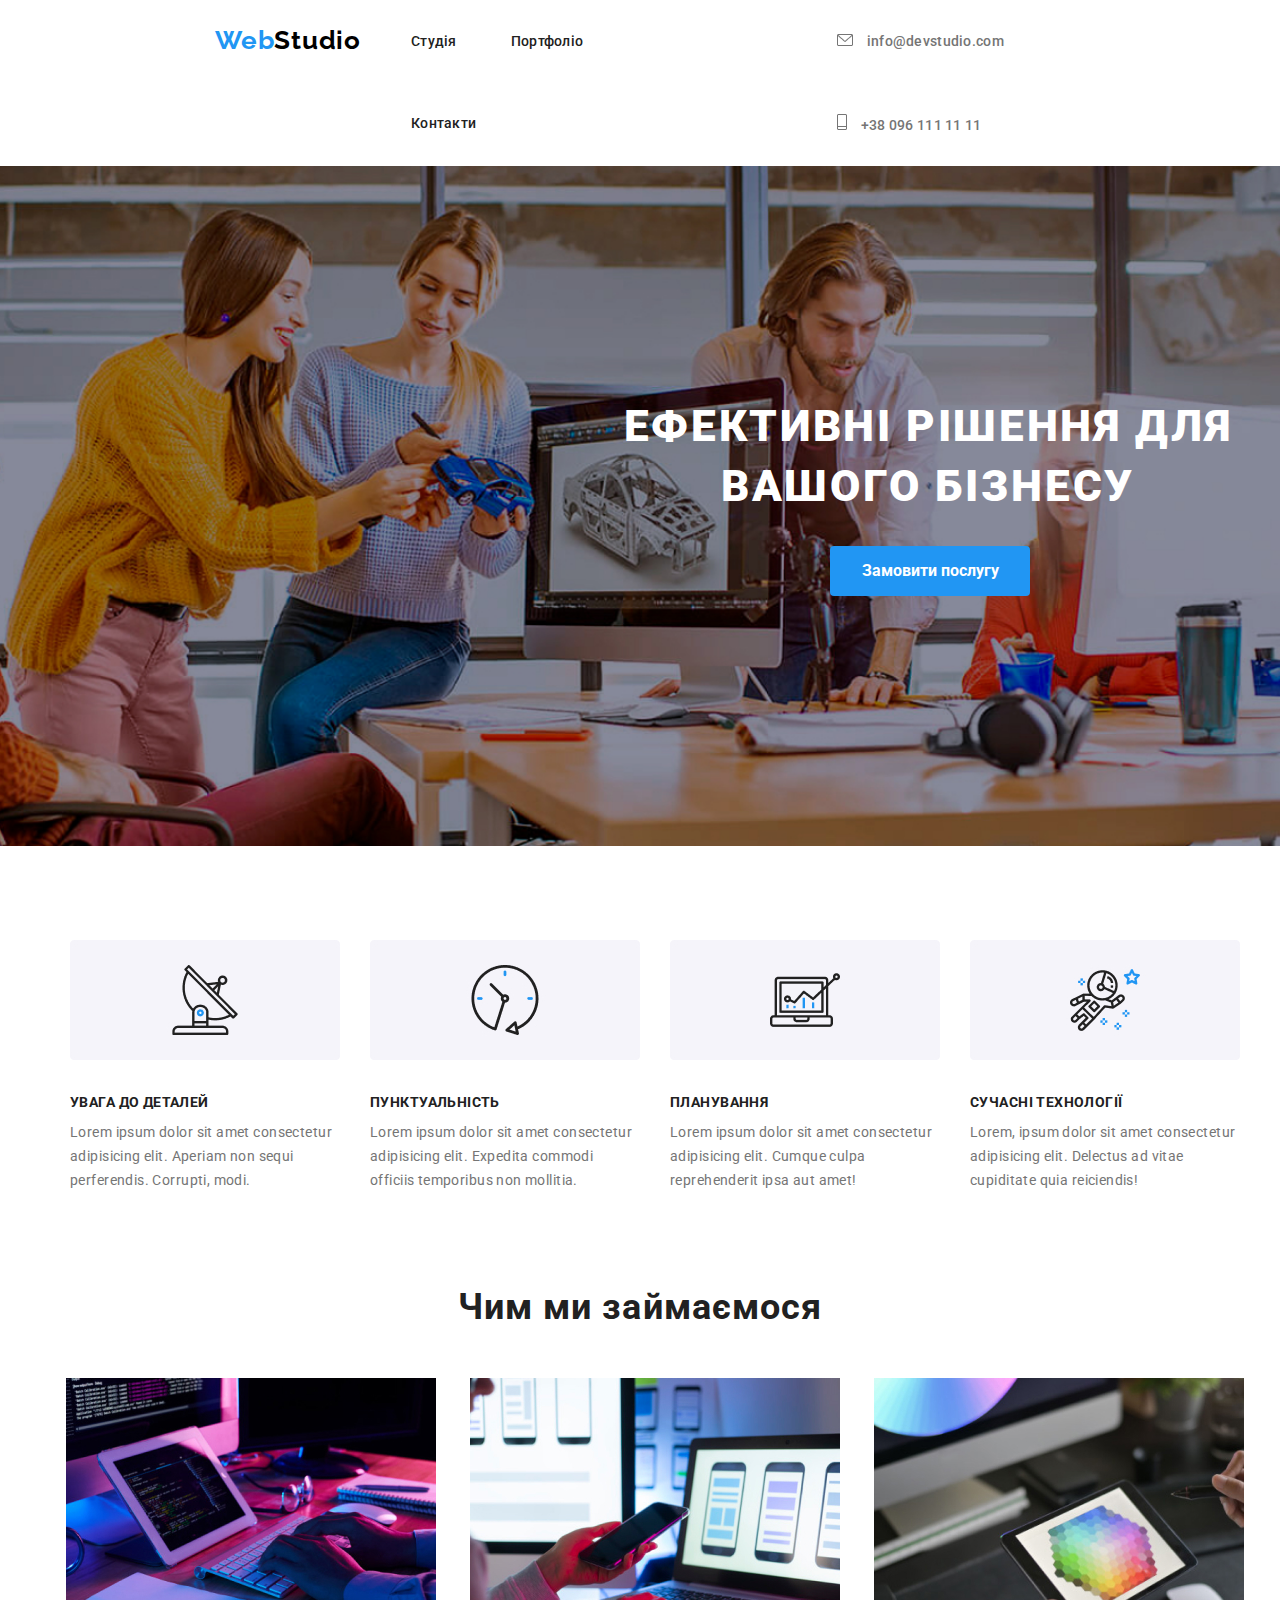
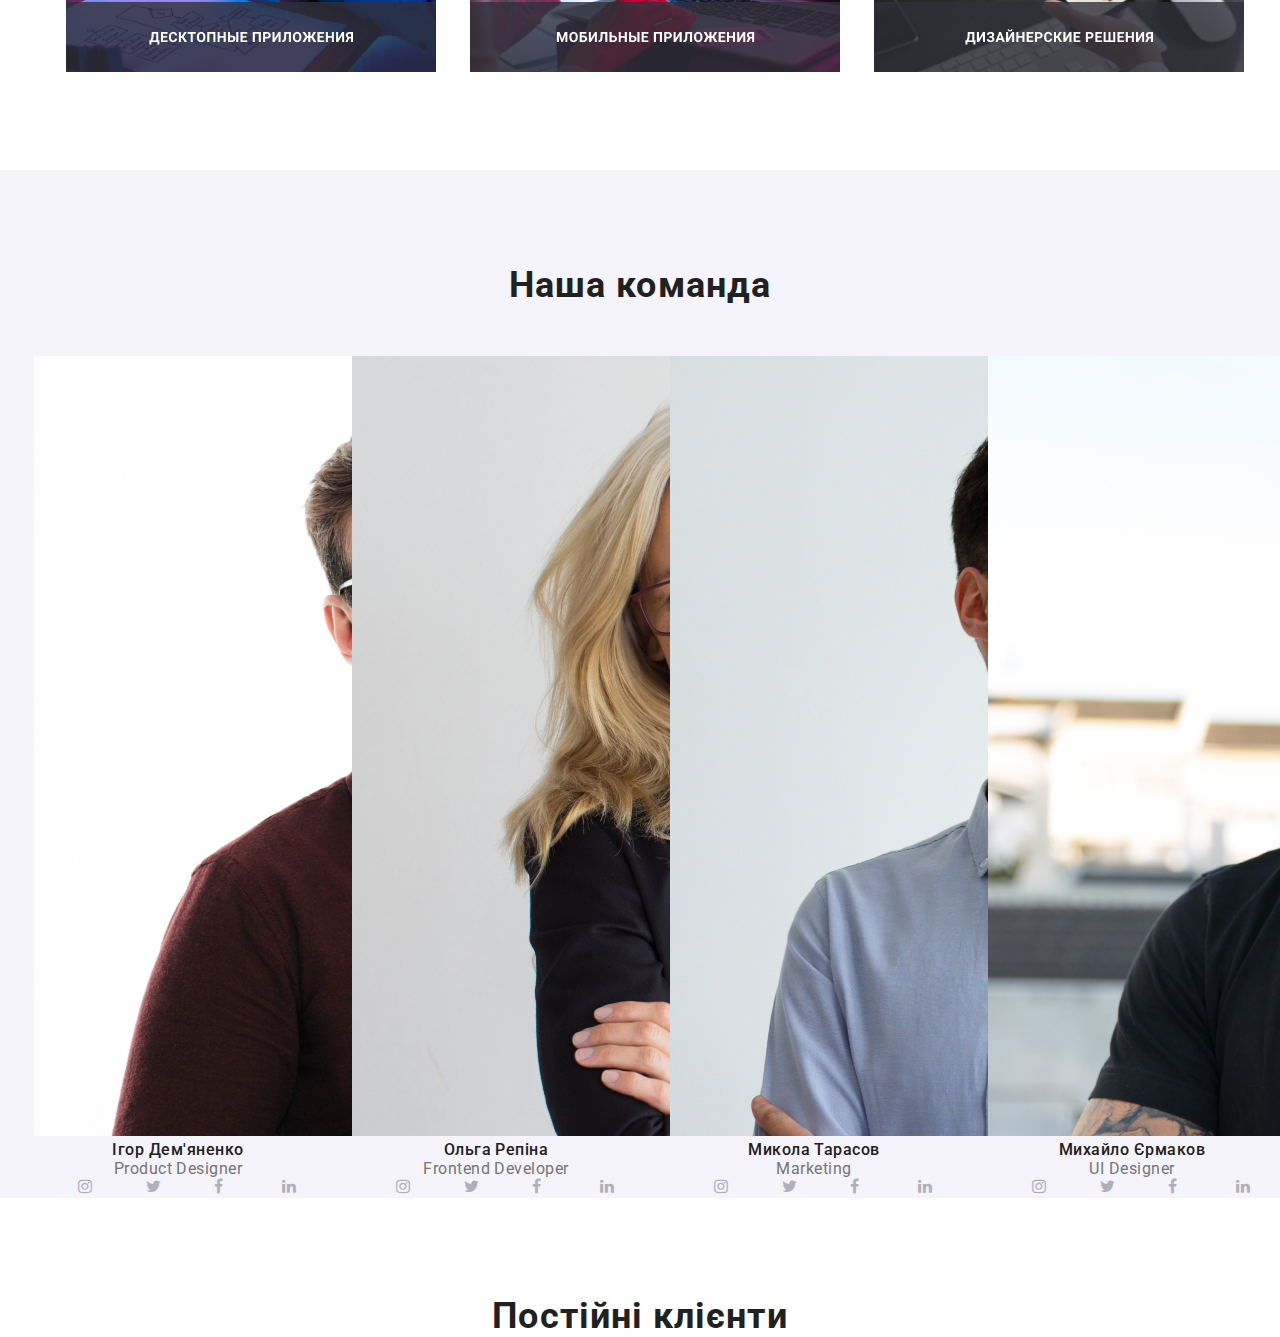
==== first-page.html @ 510f3e81 "Demo commit" ====
<!DOCTYPE html>
<html lang="en">
<head>
    <meta charset="UTF-8">
    <meta http-equiv="X-UA-Compatible" content="IE=edge">
    <meta name="viewport" content="width=device-width, initial-scale=1.0">
    <link rel="stylesheet" href="styles/first-page.css">
    <link rel='stylesheet' href='https://cdnjs.cloudflare.com/ajax/libs/font-awesome/4.7.0/css/font-awesome.min.css'> 
    <link
    href="https://cdn.jsdelivr.net/npm/bootstrap@5.0.2/dist/css/bootstrap.min.css"
    rel="stylesheet"
    integrity="sha384-EVSTQN3/azprG1Anm3QDgpJLIm9Nao0Yz1ztcQTwFspd3yD65VohhpuuCOmLASjC"
    crossorigin="anonymous"
   />
    <title>Document</title>
</head>
<body>
    <header class="fp-header">
        <div class="header-container">
            <a class="heading-text" href="#"><span class="heading-span">Web</span>Studio</a>

            <div class="nav-container">
                <nav>
                    <ul class="header-ul">
                    <li class="header-li"><a href="#">Студія</a></li>
                    <li class="header-li"><a href="#">Портфоліо</a></li>
                    <li class="header-li"><a href="#">Контакти</a></li>
                    </ul>
                </nav>
            </div>
    
            <address>
                <ul class="header-ul">
                    <li class="header-li-address">
                        <img clas="header-img" src="imgs/envelope.jpg" alt="img">
                        <a class="header-a" href="#">info@devstudio.com</a>
                    </li>
                    <li class="header-li-address">
                        <img class="header-img" src="imgs/Vector.jpg" alt="img">
                        <a class="header-a" href="#">+38 096 111 11 11</a>
                    </li>
                </ul>
            </address>
        </div>
    </header>   

    <main>
        
        <section class="first-main-section">
            <div class="first-main-box">
                <h1 class="first-main-section-header">Ефективні рішення для вашого бізнесу</h1>
                <button class="first-main-section-button" type="button"><p class="first-main-section-button-text">Замовити послугу</p></button>
            </div>
        </section>

        <section class="second-main-section">
            <ul class="second-main-ul">
                <div class="second-main-li-box">
                    <li class="second-main-li">
                        <img src="/imgs/gr-1.jpg" alt="#">
                        <h3 class="second-main-heading">УВАГА ДО ДЕТАЛЕЙ</h3>
                        <p class="second-main-text">Lorem ipsum dolor sit amet consectetur adipisicing elit. Aperiam non sequi perferendis. Corrupti, modi.</p>
                    </li>
                </div>
                <div class="second-main-li-box">
                    <li class="second-main-li">
                        <img src="/imgs/gr-2.jpg" alt="#">
                        <h3 class="second-main-heading">ПУНКТУАЛЬНІСТЬ</h3>
                        <p class="second-main-text">Lorem ipsum dolor sit amet consectetur adipisicing elit. Expedita commodi officiis temporibus non mollitia.</p>
                    </li>
                </div>
                <div class="second-main-li-box">
                    <li class="second-main-li">
                        <img src="/imgs/gr-3.jpg" alt="#">
                        <h3 class="second-main-heading">ПЛАНУВАННЯ</h3>
                        <p class="second-main-text">Lorem ipsum dolor sit amet consectetur adipisicing elit. Cumque culpa reprehenderit ipsa aut amet!</p></li>
                    </li>
                </div>
                <div class="second-main-li-box">
                   <li class="second-main-li">
                       <img src="/imgs/gr-4.jpg" alt="#">
                       <h3 class="second-main-heading">СУЧАСНІ ТЕХНОЛОГІЇ</h3>
                       <p class="second-main-text">Lorem, ipsum dolor sit amet consectetur adipisicing elit. Delectus ad vitae cupiditate quia reiciendis!</p></li>
                    </li>
                </div>
            </ul>
        </section>

        <section class="third-main-section">
            <h2 class="third-main-header">Чим ми займаємося</h2>
            
            <div class="third-main-box">
                <ul class="third-main-ul">
                    <li class="third-main-li"><img src="/imgs/box-1.jpg" alt="Computer"></li>
                    <li class="third-main-li"><img src="/imgs/box-2.jpg" alt="Phone"></li>
                    <li class="third-main-li"><img src="/imgs/box-3.jpg" alt="Tablet"></li>
                </ul>
            </div>
        </section>
        
        <section class="fourth-main-section">

            <h2 class="fourth-main-header">Наша команда</h2>
            
            <div class="card-box">
                <div class="card" style="width: 18rem;">
                    <img src="/imgs/img-1.jpg" class="card-img-top" alt="...">
                    <div class="card-body">
                      <h2 class="card-heading">Ігор Дем'яненко</h2>
                      <p class="card-text">Product Designer</p>
                      <i class='fa fa-instagram'></i>
                      <i class='fa fa-twitter'></i>
                      <i class='fa fa-facebook'></i>
                      <i class='fa fa-linkedin'></i>
                    </div>
                </div>
    
                <div class="card" style="width: 18rem;">
                    <img src="/imgs/img-2.jpg" class="card-img-top" alt="...">
                    <div class="card-body">
                      <h2 class="card-heading">Ольга Репіна</h2>
                      <p class="card-text">Frontend Developer</p>
                      <i class='fa fa-instagram'></i>
                      <i class='fa fa-twitter'></i>
                      <i class='fa fa-facebook'></i>
                      <i class='fa fa-linkedin'></i>
                    </div>
                </div>
    
                <div class="card" style="width: 18rem;">
                    <img src="/imgs/img-3.jpg" class="card-img-top" alt="...">
                    <div class="card-body">
                      <h2 class="card-heading">Микола Тарасов</h2>
                      <p class="card-text">Marketing</p>
                      <i class='fa fa-instagram'></i>
                      <i class='fa fa-twitter'></i>
                      <i class='fa fa-facebook'></i>
                      <i class='fa fa-linkedin'></i>
                    </div>
                </div>
    
                <div class="card" style="width: 18rem;">
                    <img src="/imgs/img-4.jpg" class="card-img-top" alt="...">
                    <div class="card-body">
                      <h2 class="card-heading">Михайло Єрмаков</h2>
                      <p class="card-text">UI Designer</p>
                      <div class="icon">
                        <i class='fa fa-instagram'></i>
                        <i class='fa fa-twitter'></i>
                        <i class='fa fa-facebook'></i>
                        <i class='fa fa-linkedin'></i>
                      </div>
                    </div>
                </div>
            </div>
        </section>
        
        <section class="fifth-main-section">
            <h2 class="fifth-main-header">Постійні клієнти</h2>











        </section>
    </main>

    <!-- <footer>
        <h2>WebStudio</h2>
        <address>
            <ul>
                <li><a href="#">м. Київ, пр-т Лесі Українки, 26</a></li>
                <li><a href="#">info@devstudio.com</a></li>
                <li><a href="#">+38 096 111 11 11</a></li>
            </ul>
        </address>
    </footer> -->









































    <script
    src="https://cdn.jsdelivr.net/npm/@popperjs/core@2.9.2/dist/umd/popper.min.js"
    integrity="sha384-IQsoLXl5PILFhosVNubq5LC7Qb9DXgDA9i+tQ8Zj3iwWAwPtgFTxbJ8NT4GN1R8p"
    crossorigin="anonymous"
  ></script>
  <script
    src="https://cdn.jsdelivr.net/npm/bootstrap@5.0.2/dist/js/bootstrap.min.js"
    integrity="sha384-cVKIPhGWiC2Al4u+LWgxfKTRIcfu0JTxR+EQDz/bgldoEyl4H0zUF0QKbrJ0EcQF"
    crossorigin="anonymous"
  ></script>
</body>
</html>
---- styles/first-page.css ----
@import url('https://fonts.googleapis.com/css2?family=Raleway:wght@700&display=swap');
@import url('https://fonts.googleapis.com/css2?family=Roboto:wght@500&display=swap');
@import url('https://fonts.googleapis.com/css2?family=Roboto:wght@900&display=swap');
@import url('https://fonts.googleapis.com/css2?family=Roboto:wght@700&display=swap');
@import url('https://fonts.googleapis.com/css2?family=Roboto:wght@400&&display=swap');

* {
    margin: 0;
    padding: 0;
}


.heading-span {
 color: #2196F3;
 font-family: 'Raleway';
 font-style: normal;
 font-weight: 700;
 font-size: 26px;
 line-height: 31px;
 letter-spacing: 0.03em;
}

.heading-text {
    text-decoration: none;
    color: #000000;
    font-family: 'Raleway';
    font-style: normal;
    font-weight: 700;
    font-size: 26px;
    line-height: 31px;
    letter-spacing: 0.03em;
    padding-top: 25px;
    padding-bottom: 25px;
    margin-left: 215px;
}

.header-li {
 list-style-type: none;
 padding-top: 32px;
 padding-bottom: 32px;
 margin-left: 50px;
}

.header-li a {
    font-family: 'Roboto';
    font-style: normal;
    font-weight: 500;
    font-size: 14px;
    line-height: 16px;
    letter-spacing: 0.02em;
    text-decoration: none;
    color: #212121;
}

.header-a {
    font-family: 'Roboto';
    font-style: normal;
    font-weight: 500;
    font-size: 14px;
    line-height: 16px;
    letter-spacing: 0.02em;
    color: #757575;
    text-decoration: none;
    margin-left: 10px;
}

.header-li a:hover {
    color: #2196F3;
    border-bottom: #2196F3 2px solid;
}

.header-li-address {
    list-style-type: none;
}

.header-li-address :hover {
    color: #2196F3;
}

.first-main-section {
    background-image: url('/imgs/main.jpg');
    background-repeat: no-repeat;
    background-size: cover;
    background-position: center;
    height: 600px;
    padding-top: 80px;
}

.first-main-section-header {
 position: relative;
 font-family: 'Roboto';
 font-style: normal;
 font-weight: 900;
 font-size: 44px;
 line-height: 60px;
 letter-spacing: 0.06em;
 text-transform: uppercase;
 color: #FFFFFF;
 margin-top: 150px;
 text-align: center;
 left: 580px;
}

.first-main-section-button {
    margin-top: 30px;
    position: relative;
    width: 200px;
    height: 50px;
    background: #2196F3;
    border: none;
    border-radius: 4px;
    left: 830px;
}

.first-main-section-button-text {
    font-family: 'Roboto';
    font-style: normal;
    font-weight: 700;
    font-size: 16px;
    line-height: 30px;
    color: #FFFFFF;
}

.first-main-box {
   width: 696px;
   height: 120px;
}

.header-li {
    display: inline-block;
}

.header-li-address {
    display: inline-block;
}

.header-container {
    display: flex;
    justify-content: space-between
}

.header-li-address {
    margin-left: 30px;
    padding-top: 32px;
    padding-bottom: 32px;
}

.header-ul {
 margin-right: 215px;
}

.second-main-heading {
 font-family: 'Roboto';
 font-style: normal;
 font-weight: 700;
 font-size: 14px;
 line-height: 16px;
 letter-spacing: 0.03em;
 text-transform: uppercase;
 color: #212121;
 margin-top: 30px;
}

.second-main-text {
    font-family: 'Roboto';
    font-style: normal;
    font-weight: 400;
    font-size: 14px;
    line-height: 24px;
    letter-spacing: 0.03em;
    color: #757575;
    margin-top: 10px;
}

.second-main-ul {
    margin-top: 94px;
    list-style-type: none;
    display: flex;
    justify-content: center;
}

.third-main-header {
    margin-top: 94px;
    font-family: 'Roboto';
    font-style: normal;
    font-weight: 700;
    font-size: 36px;
    line-height: 42px;
    text-align: center;
    letter-spacing: 0.03em;
    color: #212121;
}

.second-main-li-box {
    max-width: 270px;
    margin-left: 30px;
}

.third-main-box {
    margin-top: 50px;
    display: flex;
    justify-content: center;
}

.third-main-ul {
  list-style-type: none;
}

.third-main-li {
    display: inline-block;
    margin-left: 30px;
}

.fourth-main-header {
    font-family: 'Roboto';
    font-style: normal;
    font-weight: 700;
    font-size: 36px;
    line-height: 42px;
    text-align: center;
    letter-spacing: 0.03em;
    color: #212121;
    padding-top: 94px;
}

.fourth-main-section {
    background-color: #F5F4FA;
    min-height: 708px;
    margin-top: 94px;
}

.card {
    margin-top: 50px;
    min-width: 270px;
    min-height: 428px;
    margin-left: 30px;
}

.card-heading {
    font-family: 'Roboto';
    font-style: normal;
    font-weight: 500;
    font-size: 16px;
    line-height: 19px;
    text-align: center;
    letter-spacing: 0.03em;
    color: #212121;
}

.card-text {
    font-family: 'Roboto';
    font-style: normal;
    font-weight: 400;
    font-size: 16px;
    line-height: 19px;
    text-align: center;
    letter-spacing: 0.03em;
    color: #757575;
}

.card-box {
    display: flex;
    justify-content: center;
}

.fifth-main-header {
    margin-top: 97px;
    font-family: 'Roboto';
    font-style: normal;
    font-weight: 700;
    font-size: 36px;
    line-height: 42px;
    text-align: center;
    letter-spacing: 0.03em;
    color: #212121;
}

.card-body i {
    display: inline-block;
    padding-left: 44px;
    color: #AFB1B8;
    width: 20px;
    height: 20px;
}

i:hover {
 color: #FFFFFF;
 background-color: #2196F3;
}
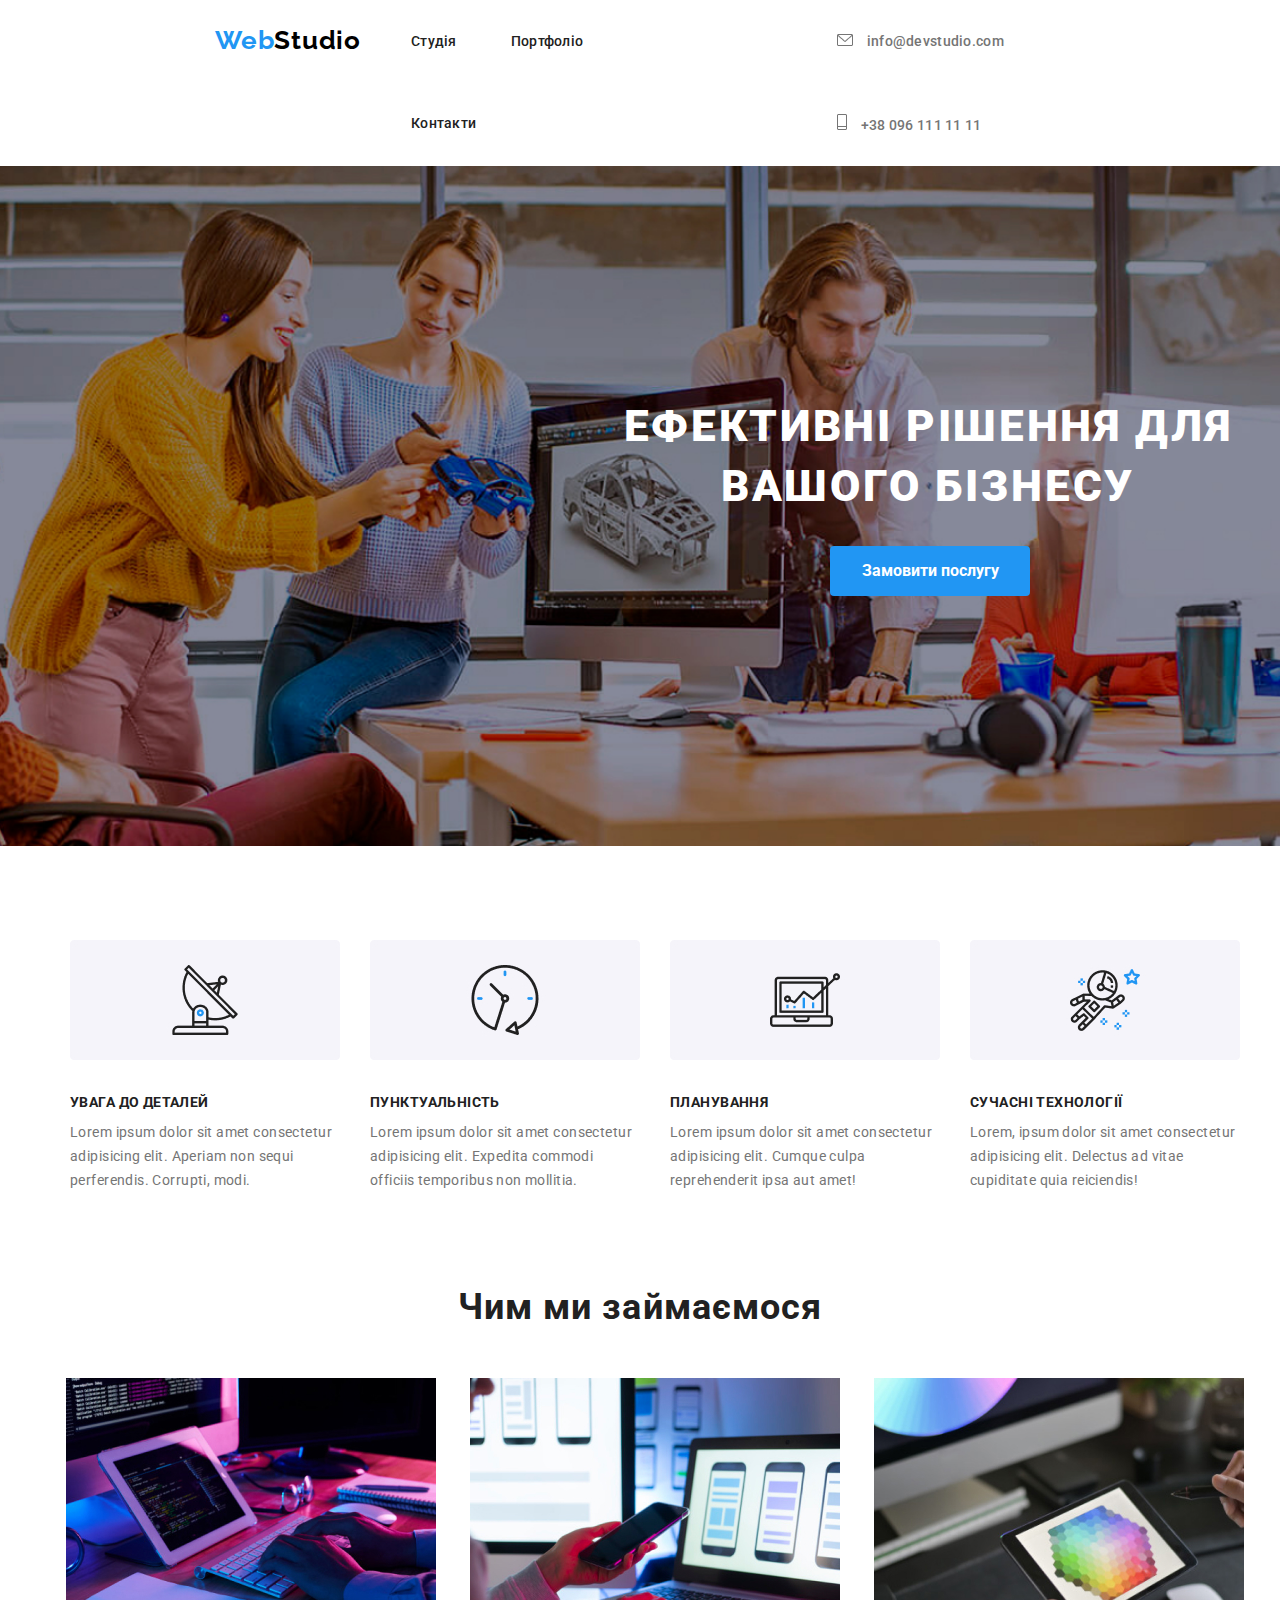
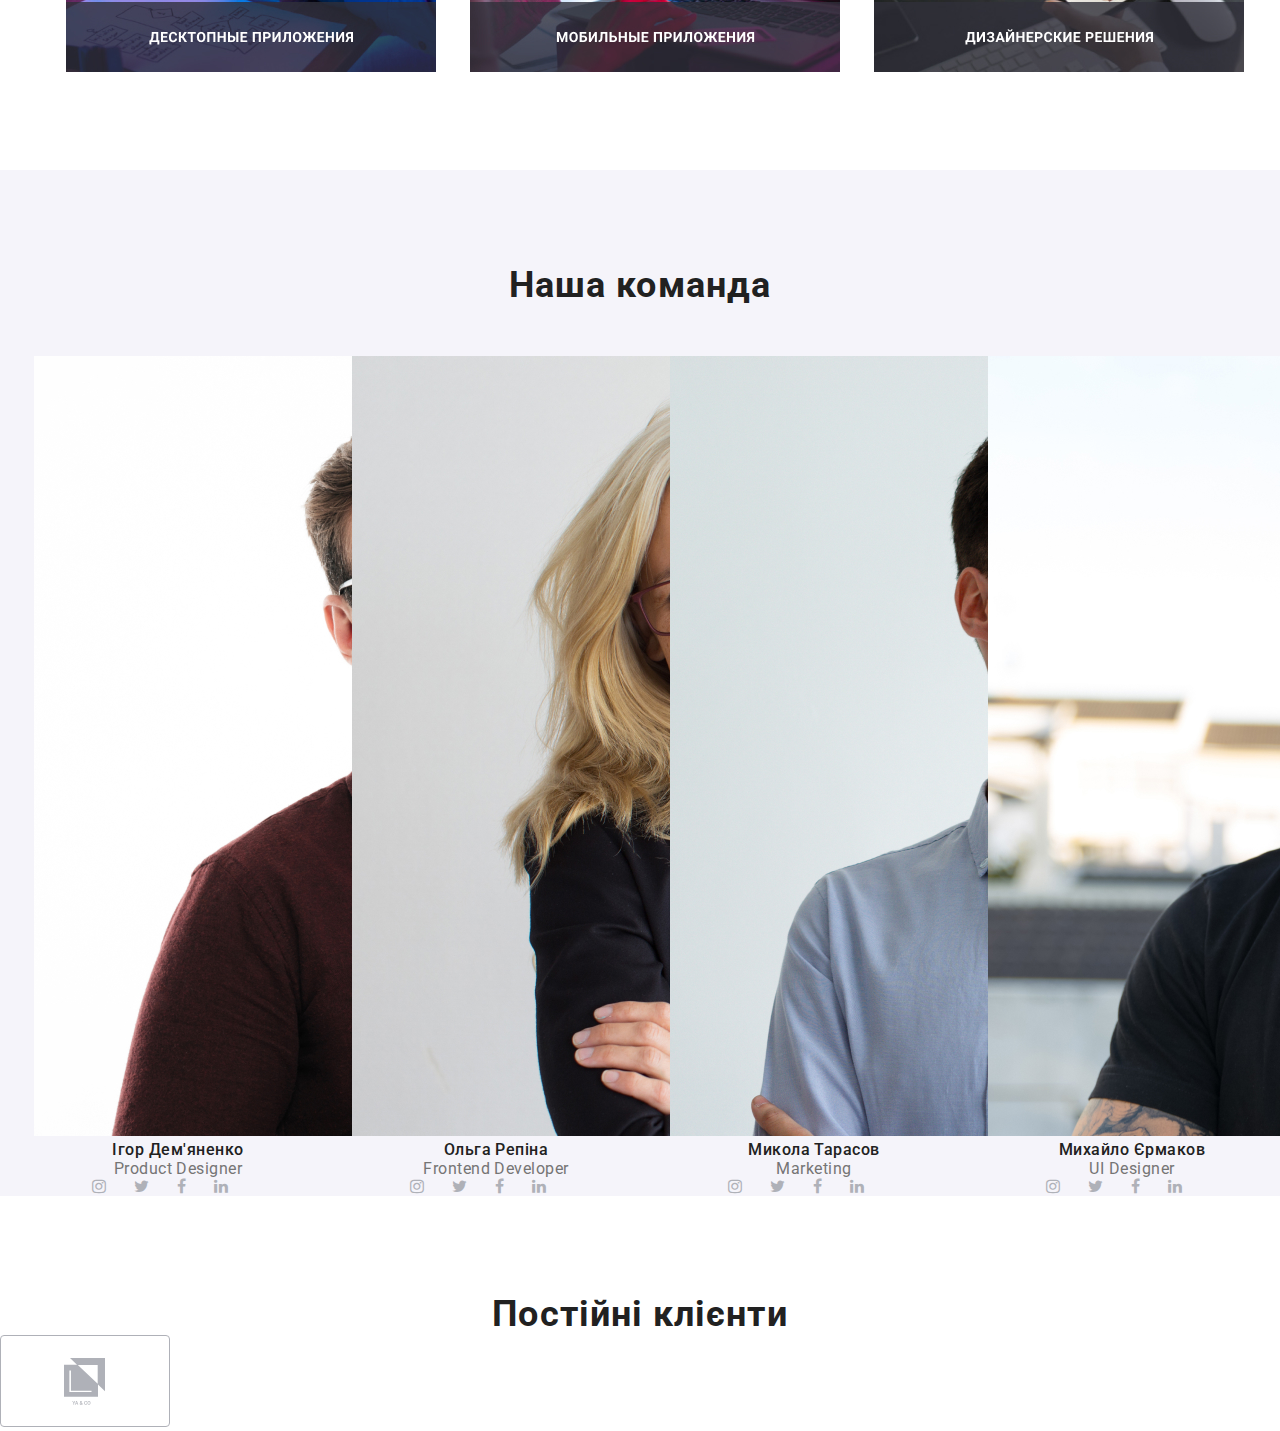
==== commit b53bbe8e: "demo commit" ====
--- a/first-page.html
+++ b/first-page.html
@@ -157,17 +157,19 @@
         
         <section class="fifth-main-section">
             <h2 class="fifth-main-header">Постійні клієнти</h2>
-
-
-
-
-
-
-
-
-
-
-
+            
+            <ul class="fifth-main-ul">
+              <li class="fifth-main-li"><img class="fifth-main-img" src="/imgs/client-1.svg" alt="#"></li>
+                
+
+
+
+
+
+
+
+
+            </ul>
         </section>
     </main>
 
--- a/styles/first-page.css
+++ b/styles/first-page.css
@@ -18,11 +18,12 @@
  font-size: 26px;
  line-height: 31px;
  letter-spacing: 0.03em;
+ text-decoration: none;
 }
 
 .heading-text {
+    color: #000;
     text-decoration: none;
-    color: #000000;
     font-family: 'Raleway';
     font-style: normal;
     font-weight: 700;
@@ -276,14 +277,25 @@
 }
 
 .card-body i {
+    position: relative;
+    left: 34px;
     display: inline-block;
-    padding-left: 44px;
-    color: #AFB1B8;
-    width: 20px;
-    height: 20px;
+    color: #AFB1B8; 
+    margin-left: 24px;
 }
 
 i:hover {
+ transition: 50ms;
  color: #FFFFFF;
- background-color: #2196F3;
+ border: #2196F3 6px solid;
+ border-radius: 200px 200px;
+ background: #2196f3;
+}
+
+.fifth-main-ul {
+    list-style-type: none;
+}
+
+.fifth-main-img {
+ fill: #2196F3;
 }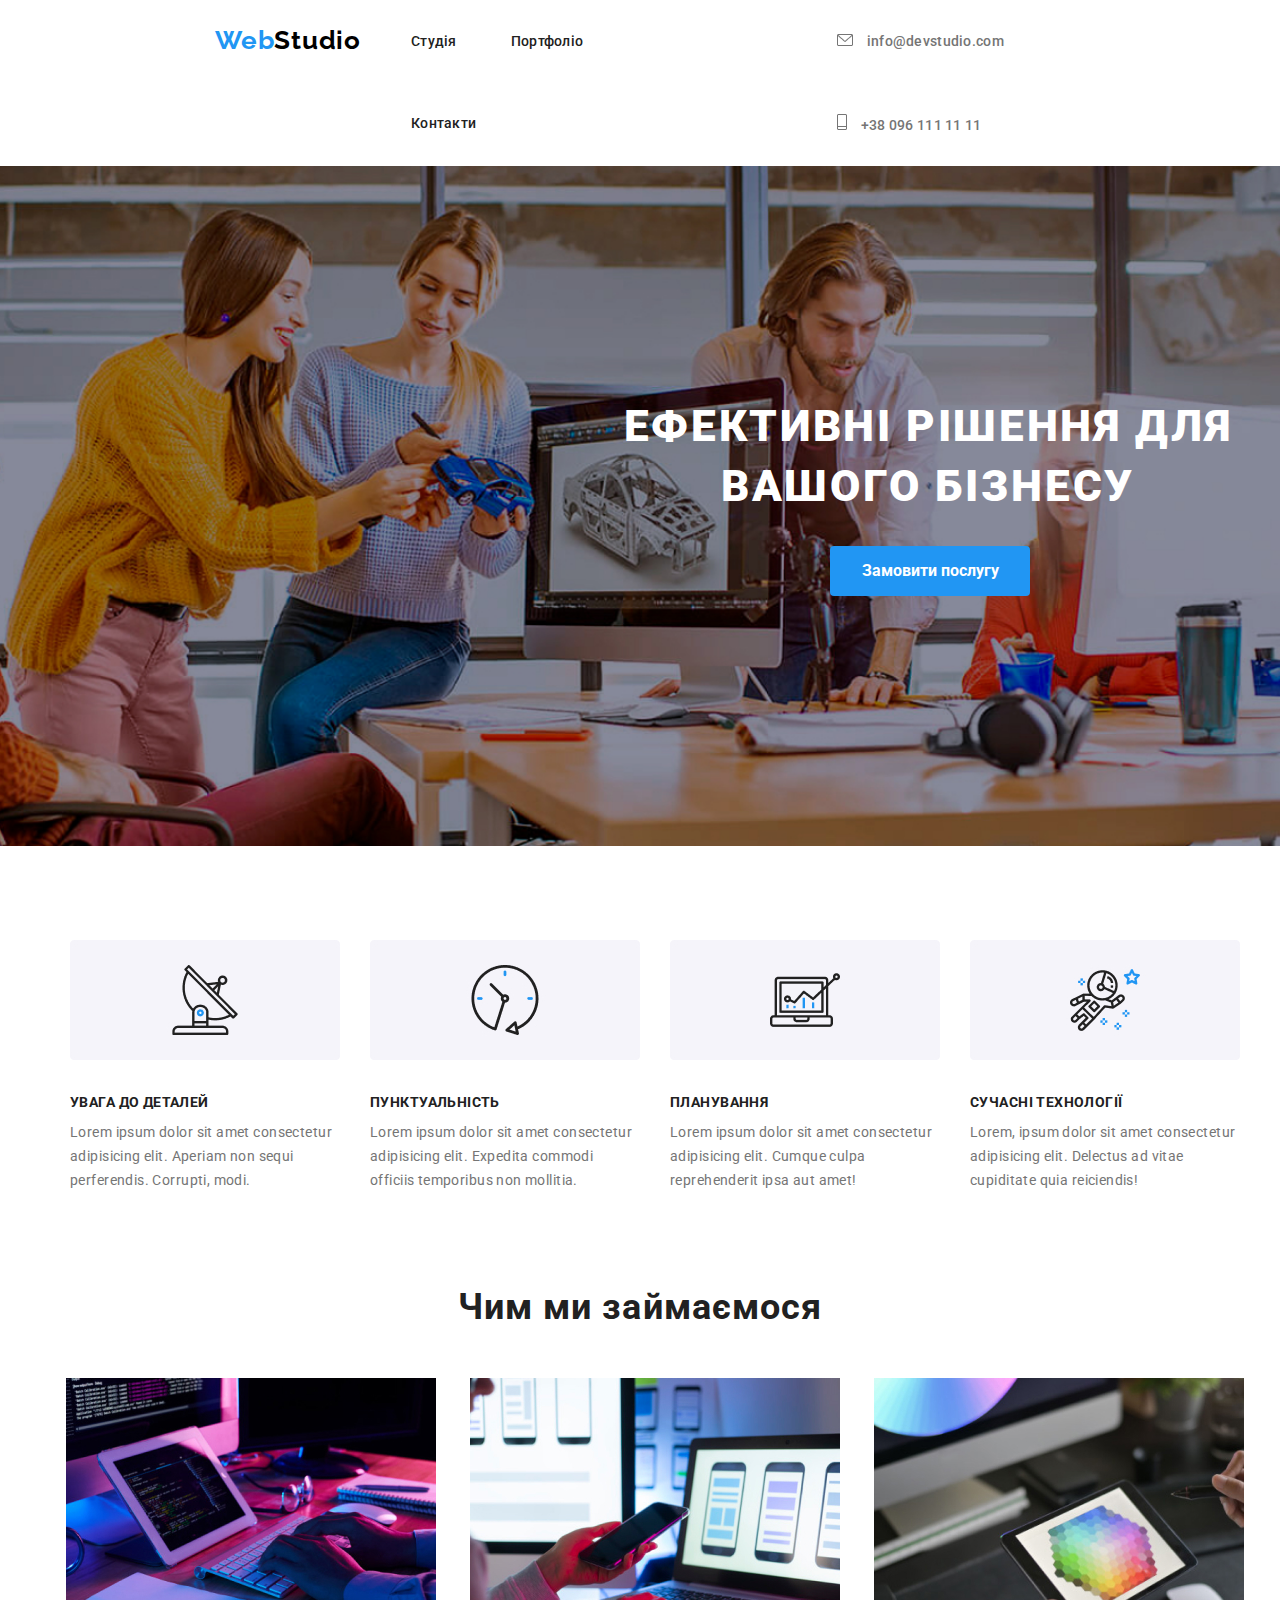
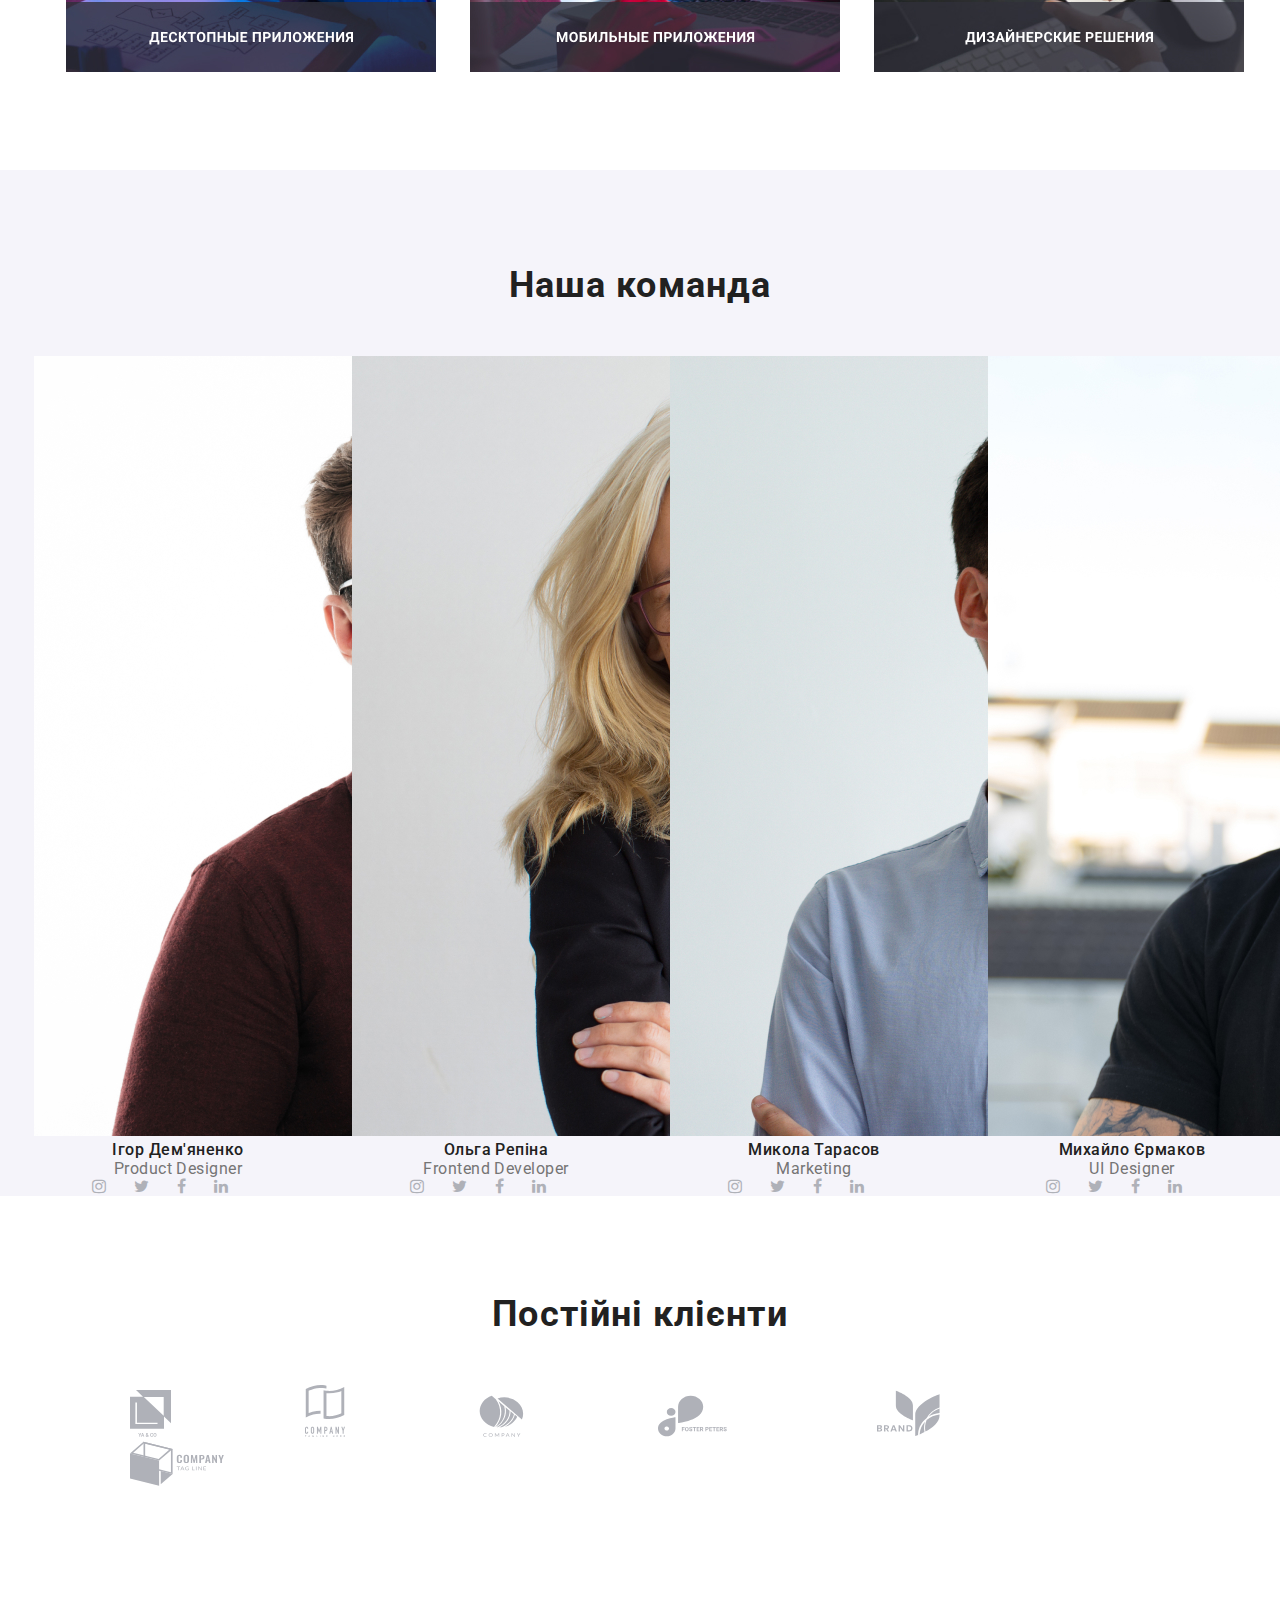
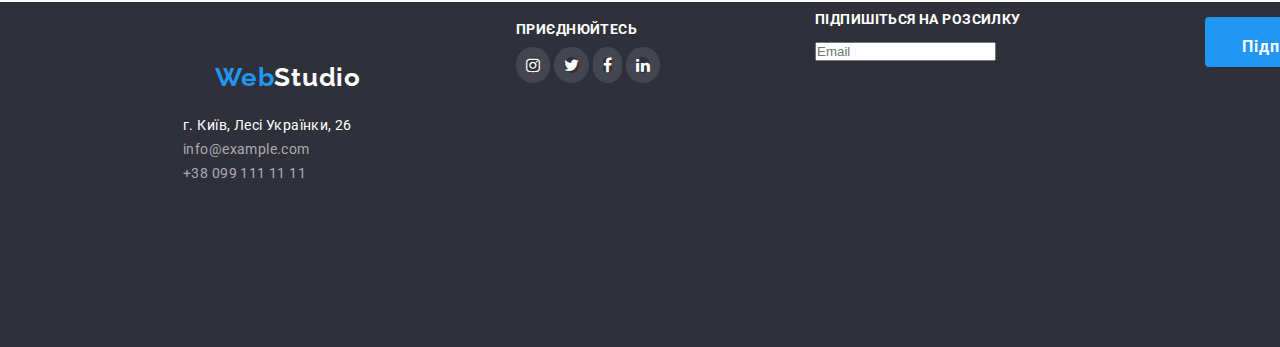
==== commit d2512128: "Proekt" ====
--- a/first-page.html
+++ b/first-page.html
@@ -157,36 +157,170 @@
         
         <section class="fifth-main-section">
             <h2 class="fifth-main-header">Постійні клієнти</h2>
+            <div class="fifth-main-container">
+                <ul class="fifth-main-ul">
+                   <li class="fifth-main-li">
+                    <svg class="fifth-main-img" width="41" height="47" viewBox="0 0 41 47" fill="none" xmlns="http://www.w3.org/2000/svg">
+                        <path fill-rule="evenodd" clip-rule="evenodd" d="M6 0L13.0078 6.63413L0 6.62646V38.8137H34V26.507L41 33.1338V0H6ZM33.6924 25.7283L13.8226 6.91796H33.6924V25.7283ZM27.5231 34.1055H5.38008V12.4579H6.9453V32.6397H27.5231V34.1055ZM10.6089 43.0991L9.79102 44.7837L8.97314 43.0991H8.28711L9.48096 45.3452V46.6538H10.1011V45.3452L11.2925 43.0991H10.6089ZM11.6367 46.6538L11.9248 45.8262H13.3018L13.5923 46.6538H14.2368L12.8916 43.0991H12.3374L10.9946 46.6538H11.6367ZM12.6133 43.8535L13.1284 45.3281H12.0981L12.6133 43.8535ZM15.8701 45.2427C15.7806 45.3794 15.7358 45.5299 15.7358 45.6943C15.7358 45.9938 15.8408 46.2371 16.0508 46.4243C16.2624 46.6099 16.5439 46.7026 16.8955 46.7026C17.2471 46.7026 17.5498 46.6074 17.8037 46.417L18.0039 46.6538H18.6924L18.1699 46.0361C18.375 45.7562 18.4775 45.3973 18.4775 44.9595H17.9624C17.9624 45.1987 17.9128 45.416 17.8135 45.6113L17.1274 44.8008L17.3691 44.625C17.54 44.5013 17.6629 44.3776 17.7378 44.2539C17.8127 44.1286 17.8501 43.9919 17.8501 43.8438C17.8501 43.6191 17.7671 43.4312 17.6011 43.2798C17.4367 43.1268 17.2251 43.0503 16.9663 43.0503C16.6798 43.0503 16.452 43.1317 16.2827 43.2944C16.1134 43.4556 16.0288 43.6753 16.0288 43.9536C16.0288 44.0675 16.0557 44.1855 16.1094 44.3076C16.1647 44.4297 16.2616 44.5778 16.3999 44.752C16.1362 44.9408 15.9596 45.1043 15.8701 45.2427ZM17.4741 46.0288C17.3 46.1623 17.1128 46.229 16.9126 46.229C16.7352 46.229 16.5936 46.1777 16.4878 46.0752C16.382 45.9727 16.3291 45.8392 16.3291 45.6748C16.3291 45.4844 16.4268 45.3151 16.6221 45.167L16.6978 45.1133L17.4741 46.0288ZM16.8369 44.4541C16.6693 44.2474 16.5854 44.0757 16.5854 43.939C16.5854 43.8201 16.6196 43.7217 16.688 43.6436C16.7563 43.5654 16.8483 43.5264 16.9639 43.5264C17.0713 43.5264 17.16 43.5597 17.23 43.6265C17.3 43.6916 17.335 43.7705 17.335 43.8633C17.335 44.0033 17.2845 44.118 17.1836 44.2075L17.1079 44.2686L16.8369 44.4541ZM22.623 46.3853C22.8672 46.172 23.0072 45.8758 23.043 45.4966H22.4277C22.3952 45.7505 22.3179 45.932 22.1958 46.041C22.0737 46.1501 21.8914 46.2046 21.6489 46.2046C21.3836 46.2046 21.1818 46.1037 21.0435 45.9019C20.9067 45.7 20.8384 45.4071 20.8384 45.0229V44.708C20.8416 44.3288 20.9149 44.0415 21.0581 43.8462C21.203 43.6493 21.4097 43.5508 21.6782 43.5508C21.9093 43.5508 22.0843 43.6077 22.2031 43.7217C22.3236 43.834 22.3984 44.0179 22.4277 44.2734H23.043C23.0039 43.8844 22.8647 43.5833 22.6255 43.3701C22.3862 43.1569 22.0705 43.0503 21.6782 43.0503C21.3869 43.0503 21.1297 43.1195 20.9067 43.2578C20.6854 43.3962 20.5153 43.5931 20.3965 43.8486C20.2777 44.1042 20.2183 44.3996 20.2183 44.7349V45.0669C20.2231 45.394 20.2842 45.6813 20.4014 45.9287C20.5186 46.1761 20.6846 46.3674 20.8994 46.5024C21.1159 46.6359 21.3657 46.7026 21.6489 46.7026C22.0542 46.7026 22.3789 46.5968 22.623 46.3853ZM26.2534 45.8872C26.3739 45.6235 26.4341 45.3175 26.4341 44.9692V44.7715C26.4325 44.4248 26.3706 44.1213 26.2485 43.8608C26.1265 43.5988 25.9531 43.3986 25.7285 43.2603C25.5055 43.1203 25.2492 43.0503 24.9595 43.0503C24.6698 43.0503 24.4126 43.1211 24.188 43.2627C23.965 43.4027 23.7917 43.6053 23.668 43.8706C23.5459 44.1359 23.4849 44.4419 23.4849 44.7886V44.9888C23.4865 45.3289 23.5483 45.6292 23.6704 45.8896C23.7941 46.1501 23.9683 46.3511 24.1929 46.4927C24.4191 46.6326 24.6763 46.7026 24.9644 46.7026C25.2557 46.7026 25.5129 46.6326 25.7358 46.4927C25.9604 46.3511 26.133 46.1493 26.2534 45.8872ZM25.5918 43.8779C25.7415 44.0879 25.8164 44.3898 25.8164 44.7837V44.9692C25.8164 45.3696 25.7423 45.674 25.5942 45.8823C25.4478 46.0907 25.2378 46.1948 24.9644 46.1948C24.6942 46.1948 24.4826 46.0882 24.3296 45.875C24.1782 45.6618 24.1025 45.3599 24.1025 44.9692V44.7642C24.1058 44.3817 24.1823 44.0863 24.332 43.8779C24.4834 43.668 24.6925 43.563 24.9595 43.563C25.2329 43.563 25.4437 43.668 25.5918 43.8779Z" fill="#AFB1B8"/>
+                    </svg>  
+                   </li>
+    
+
+                    <li class="fifth-main-li">
+                        <svg class="fifth-main-img" width="40" height="52" viewBox="0 0 40 52" fill="none" xmlns="http://www.w3.org/2000/svg">
+                            <path fill-rule="evenodd" clip-rule="evenodd" d="M17.1135 2.93452H16.9769C16.7669 2.92181 16.557 2.91672 16.347 2.91163H16.347H16.3268H15.8917C15.4945 2.91163 15.0897 2.92181 14.6875 2.94215C14.6572 2.93994 14.6267 2.93994 14.5964 2.94215C10.9521 3.14863 7.38159 4.05951 4.08036 5.62492L3.64778 5.83344V27.9746L4.65967 27.6313C5.54761 27.3261 6.49372 27.0515 7.47273 26.7972C10.1192 26.1178 12.8366 25.7567 15.5678 25.7216V28.6306C15.2061 28.6332 14.8545 28.6434 14.5028 28.6612H14.4193C12.3174 28.7765 10.2315 29.0967 8.19117 29.6173C5.60704 30.2643 3.11421 31.2357 0.771484 32.5086V4.11189C3.20457 2.69275 5.82521 1.62687 8.55545 0.945963C10.9526 0.327052 13.4168 0.00930695 15.8917 0H16.3192C16.8302 0.0127146 17.3285 0.0356008 17.7965 0.0712015C19.0296 0.157776 20.2527 0.352628 21.452 0.653528V3.51685C20.2873 3.24551 19.103 3.06695 17.9104 2.98284C17.8862 2.98079 17.862 2.97872 17.8377 2.97666C17.591 2.95561 17.3439 2.93452 17.1135 2.93452ZM22.1527 5.86138C22.7876 5.9097 23.4453 5.93259 24.1107 5.93259C26.7124 5.92307 29.303 5.59083 31.8238 4.94339C34.4067 4.29396 36.8985 3.32178 39.2409 2.04956V29.9402C36.8065 31.3585 34.1852 32.4243 31.4545 33.1061C29.057 33.7227 26.5929 34.0395 24.1182 34.0496C22.2432 34.0647 20.3736 33.8443 18.5529 33.3935V5.32229C18.9829 5.42146 19.4256 5.51301 19.8759 5.58929C20.6146 5.7139 21.3937 5.80544 22.1527 5.86138ZM36.3469 6.07753L35.335 6.41828C34.4041 6.73106 33.4656 7.01078 32.522 7.25998C29.7748 7.96596 26.9513 8.3281 24.1157 8.33818C23.4555 8.33818 22.8483 8.32038 22.2614 8.28224L21.4545 8.22883V28.3178V31.0057L22.1476 31.0667C22.7901 31.1227 23.4529 31.1506 24.1208 31.1506C26.3543 31.1412 28.578 30.8533 30.7411 30.2937C32.5222 29.8469 34.2551 29.2243 35.9144 28.4348L36.3469 28.2263V6.07753Z" fill="#AFB1B8"/>
+                            <path d="M2.73726 42.2124C2.59178 42.0615 2.41641 41.943 2.22248 41.8646C2.02856 41.7862 1.82042 41.7496 1.61153 41.7572C1.38892 41.7542 1.16793 41.7957 0.961389 41.8793C0.772023 41.9547 0.599889 42.068 0.455444 42.2124C0.312573 42.3572 0.201414 42.5304 0.12911 42.721C0.0498013 42.9207 0.0102645 43.1341 0.0127426 43.3491V47.1431C0.0036949 47.4104 0.0547102 47.6764 0.161996 47.9212C0.251555 48.1156 0.380847 48.2889 0.541455 48.4298C0.693075 48.5575 0.8711 48.6495 1.06258 48.6994C1.24706 48.7512 1.43768 48.7777 1.62924 48.7782C1.84053 48.7803 2.04965 48.7351 2.24143 48.646C2.43107 48.563 2.60289 48.4438 2.74737 48.295C2.88826 48.1476 3.00064 47.9752 3.07877 47.7864C3.15985 47.5951 3.20117 47.3892 3.2002 47.1812V46.7566H2.20854V47.0948C2.21149 47.2103 2.19172 47.3252 2.15036 47.433C2.11807 47.5137 2.06889 47.5866 2.00617 47.6466C1.94474 47.6962 1.87428 47.7334 1.79873 47.7559C1.73176 47.7782 1.66182 47.7902 1.59129 47.7915C1.50275 47.8018 1.41308 47.7885 1.33134 47.7527C1.24961 47.717 1.17871 47.6602 1.12582 47.5881C1.03234 47.4356 0.986517 47.2585 0.994276 47.0795V43.5423C0.988124 43.3462 1.02981 43.1515 1.1157 42.9753C1.16718 42.8952 1.24002 42.8313 1.3259 42.7908C1.41178 42.7503 1.50725 42.7349 1.60141 42.7464C1.68689 42.7434 1.77182 42.7612 1.84893 42.7984C1.92603 42.8356 1.99301 42.8911 2.04411 42.96C2.15508 43.1057 2.2131 43.2852 2.20854 43.4686V43.7966H3.19008V43.4101C3.19207 43.1831 3.15085 42.9578 3.06865 42.7464C2.99539 42.5476 2.88264 42.3659 2.73726 42.2124Z" fill="#AFB1B8"/>
+                            <path d="M8.62892 42.1691C8.31271 41.9021 7.91362 41.7546 7.50066 41.7521C7.29868 41.7529 7.09838 41.7891 6.9087 41.8589C6.71613 41.9279 6.53841 42.0332 6.38505 42.1691C6.22076 42.3168 6.08968 42.498 6.00053 42.7006C5.90063 42.9323 5.85146 43.183 5.85634 43.4355V47.0744C5.8495 47.3304 5.89873 47.5847 6.00053 47.8195C6.09028 48.0151 6.22152 48.1887 6.38505 48.328C6.53665 48.4688 6.71468 48.5777 6.9087 48.6485C7.09838 48.7183 7.29868 48.7544 7.50066 48.7553C7.70269 48.7549 7.90307 48.7187 8.09262 48.6485C8.28995 48.5767 8.47195 48.468 8.62892 48.328C8.7871 48.1861 8.91454 48.013 9.00332 47.8195C9.10512 47.5847 9.15435 47.3304 9.14751 47.0744V43.4355C9.15239 43.183 9.10322 42.9323 9.00332 42.7006C8.91505 42.5001 8.78775 42.3194 8.62892 42.1691ZM8.16598 47.0744C8.17434 47.1714 8.16095 47.269 8.1268 47.3601C8.09265 47.4512 8.03861 47.5334 7.96866 47.6008C7.83768 47.7106 7.67251 47.7708 7.50193 47.7708C7.33135 47.7708 7.16617 47.7106 7.03519 47.6008C6.96524 47.5334 6.9112 47.4512 6.87705 47.3601C6.8429 47.269 6.82952 47.1714 6.83787 47.0744V43.4355C6.82952 43.3385 6.8429 43.2409 6.87705 43.1498C6.9112 43.0587 6.96524 42.9764 7.03519 42.9091C7.16617 42.7993 7.33135 42.7391 7.50193 42.7391C7.67251 42.7391 7.83768 42.7993 7.96866 42.9091C8.03861 42.9764 8.09265 43.0587 8.1268 43.1498C8.16095 43.2409 8.17434 43.3385 8.16598 43.4355V47.0744Z" fill="#AFB1B8"/>
+                            <path d="M16.3673 48.6994V41.8107H15.4136L14.1614 45.4572H14.1437L12.8813 41.8107H11.9377V48.6994H12.9218V44.5087H12.9395L13.9033 47.4712H14.3941L15.3655 44.5087H15.3832V48.6994H16.3673Z" fill="#AFB1B8"/>
+                            <path d="M21.9582 42.2937C21.8067 42.1237 21.6154 41.9943 21.4016 41.9173C21.1713 41.8424 20.9303 41.8063 20.6883 41.8105H19.2261V48.6993H20.2076V46.0089H20.7136C21.0198 46.0228 21.3245 45.958 21.599 45.8207C21.8221 45.6968 22.0082 45.515 22.1378 45.2943C22.2513 45.1111 22.3278 44.9071 22.3629 44.6942C22.4016 44.435 22.4193 44.173 22.4161 43.911C22.4256 43.5802 22.3933 43.2495 22.3199 42.9269C22.2545 42.6885 22.13 42.4706 21.9582 42.2937ZM21.4522 44.3941C21.448 44.5188 21.4169 44.6412 21.3612 44.7527C21.3051 44.8586 21.2163 44.9434 21.1082 44.9942C20.9628 45.0593 20.8042 45.0889 20.6453 45.0807H20.1975V42.7387H20.7034C20.8558 42.7312 21.0077 42.7609 21.1461 42.8251C21.2476 42.8834 21.3282 42.9724 21.3763 43.0794C21.43 43.2004 21.4592 43.331 21.4624 43.4634C21.4624 43.6084 21.4624 43.7609 21.4624 43.9211C21.4624 44.0813 21.4725 44.2466 21.4624 44.3941H21.4522Z" fill="#AFB1B8"/>
+                            <path d="M26.6077 41.8107H25.8032L24.2854 48.6994H25.2669L25.5553 47.2194H26.8935L27.1819 48.6994H28.1635L26.6077 41.8107ZM25.702 46.2811L26.1852 43.784H26.2029L26.6836 46.2811H25.702Z" fill="#AFB1B8"/>
+                            <path d="M32.9497 45.9607H32.932L31.4496 41.8107H30.506V48.6994H31.4875V44.557H31.5078L33.0079 48.6994H33.9312V41.8107H32.9497V45.9607Z" fill="#AFB1B8"/>
+                            <path d="M38.9476 41.8107L38.1583 44.5494H38.1381L37.3488 41.8107H36.3091L37.6574 45.7878V48.6994H38.639V45.7878L39.9873 41.8107H38.9476Z" fill="#AFB1B8"/>
+                            <path d="M0 50.6445H0.473058V51.9719H0.794333V50.6445H1.26486V50.3724H0V50.6445Z" fill="#AFB1B8"/>
+                            <path d="M3.97672 50.3724L3.35693 51.9719H3.69845L3.82999 51.6083H4.46748L4.60409 51.9719H4.95319L4.31823 50.3724H3.97672ZM3.92612 51.3387L4.14368 50.7462L4.36123 51.3387H3.92612Z" fill="#AFB1B8"/>
+                            <path d="M7.90793 51.3821H8.27727V51.5881C8.16941 51.6746 8.03576 51.722 7.89781 51.7229C7.8333 51.7265 7.76886 51.7145 7.70988 51.688C7.65091 51.6614 7.59911 51.6211 7.55883 51.5703C7.47402 51.4485 7.43217 51.3017 7.43993 51.1533C7.43993 50.7973 7.59424 50.6193 7.90034 50.6193C7.98091 50.6112 8.06168 50.6325 8.12804 50.6791C8.19439 50.7257 8.24194 50.7947 8.26209 50.8735L8.57831 50.8125C8.51001 50.4997 8.28486 50.3421 7.90034 50.3421C7.69468 50.3366 7.4947 50.4103 7.34127 50.5481C7.26069 50.6276 7.19834 50.7239 7.15858 50.8302C7.11882 50.9365 7.10261 51.0502 7.11107 51.1634C7.10175 51.3823 7.17493 51.5966 7.31598 51.7636C7.39434 51.8444 7.4892 51.9071 7.59401 51.9475C7.69883 51.9879 7.8111 52.0049 7.92311 51.9975C8.17338 52.0045 8.41652 51.9133 8.60108 51.7432V51.1126H7.90793V51.3821Z" fill="#AFB1B8"/>
+                            <path d="M11.9224 50.3724H11.5986V51.9719H12.7193V51.6998H11.9224V50.3724Z" fill="#AFB1B8"/>
+                            <path d="M15.3175 50.3724H14.9937V51.9719H15.3175V50.3724Z" fill="#AFB1B8"/>
+                            <path d="M18.6364 51.4405L17.9812 50.3724H17.6675V51.9719H17.9685V50.9268L18.6111 51.9719H18.9323V50.3724H18.6364V51.4405Z" fill="#AFB1B8"/>
+                            <path d="M21.6368 51.2675H22.4337V50.9954H21.6368V50.6445H22.4944V50.3724H21.313V51.9719H22.5273V51.6998H21.6368V51.2675Z" fill="#AFB1B8"/>
+                            <path d="M28.9122 51.0031H28.2823V50.3724H27.9611V51.9719H28.2823V51.2726H28.9122V51.9719H29.2335V50.3724H28.9122V51.0031Z" fill="#AFB1B8"/>
+                            <path d="M31.9302 51.2675H32.7296V50.9954H31.9302V50.6445H32.7903V50.3724H31.6089V51.9719H32.8206V51.6998H31.9302V51.2675Z" fill="#AFB1B8"/>
+                            <path d="M36.0233 51.2676C36.3015 51.2244 36.4432 51.0769 36.4432 50.8226C36.4513 50.7546 36.441 50.6856 36.4134 50.623C36.3858 50.5603 36.3419 50.5063 36.2863 50.4666C36.1415 50.3938 35.9799 50.3614 35.8183 50.3725H35.1404V51.972H35.4617V51.3032H35.5249C35.5934 51.299 35.6619 51.3112 35.7247 51.3388C35.7717 51.3678 35.8108 51.4079 35.8386 51.4558L36.1877 51.9644H36.5722L36.3774 51.6516C36.2913 51.4972 36.1699 51.3656 36.0233 51.2676ZM35.6994 51.0464H35.4617V50.6446H35.7146C35.8248 50.6357 35.9357 50.6486 36.041 50.6827C36.0644 50.7034 36.0828 50.7291 36.095 50.7579C36.1072 50.7867 36.1127 50.8179 36.1113 50.8492C36.1098 50.8804 36.1014 50.911 36.0866 50.9385C36.0718 50.966 36.051 50.9899 36.0258 51.0082C35.9202 51.0406 35.8096 51.0535 35.6994 51.0464Z" fill="#AFB1B8"/>
+                            <path d="M39.1096 51.2675H39.9064V50.9954H39.1096V50.6445H39.9697V50.3724H38.7858V51.9719H40V51.6998H39.1096V51.2675Z" fill="#AFB1B8"/>
+                        </svg>
+                    </li>
+
+                    <li class="fifth-main-li">
+                        <svg class="fifth-main-img" width="45" height="42" viewBox="0 0 45 42" fill="none" xmlns="http://www.w3.org/2000/svg">
+                            <path d="M7.40628 41.1014C7.42219 41.1018 7.43786 41.1049 7.45238 41.1106C7.46689 41.1163 7.47995 41.1245 7.4908 41.1346L7.70892 41.3431C7.53961 41.5118 7.33035 41.6468 7.09546 41.7388C6.82039 41.8391 6.52394 41.8875 6.22572 41.8809C5.94548 41.8859 5.66705 41.8408 5.40777 41.7482C5.17389 41.6632 4.96376 41.5356 4.79159 41.3739C4.61588 41.2062 4.48054 41.0096 4.39353 40.7958C4.29824 40.5574 4.25119 40.3065 4.25448 40.0542C4.25061 39.8003 4.30147 39.548 4.40443 39.3103C4.49968 39.0951 4.64335 38.8986 4.82704 38.7322C5.01321 38.5691 5.23592 38.4408 5.48139 38.3555C5.74992 38.265 6.03588 38.22 6.32387 38.2228C6.59138 38.2172 6.85747 38.2582 7.10637 38.3436C7.32231 38.425 7.52058 38.538 7.69256 38.6777L7.50988 38.9004C7.49726 38.9161 7.48158 38.9297 7.46353 38.9407C7.44198 38.9535 7.41593 38.9594 7.38992 38.9573C7.36162 38.9556 7.33434 38.9474 7.31085 38.9336L7.2127 38.8743L7.07637 38.7985C7.01753 38.7704 6.95649 38.7458 6.8937 38.7251C6.81283 38.6999 6.72989 38.6801 6.64559 38.6659C6.5386 38.6487 6.42992 38.6408 6.32114 38.6422C6.11376 38.6399 5.90796 38.6737 5.71587 38.7417C5.53672 38.8046 5.37501 38.8999 5.24146 39.0212C5.10551 39.1503 5.00074 39.3018 4.93337 39.4667C4.85658 39.6553 4.81874 39.8542 4.82158 40.0542C4.81831 40.2574 4.85615 40.4595 4.93337 40.6513C4.9999 40.8147 5.10272 40.9653 5.23601 41.0943C5.36088 41.2146 5.51567 41.3086 5.6886 41.3692C5.86657 41.4333 6.0576 41.4655 6.25025 41.4639C6.36154 41.4654 6.47278 41.4591 6.58288 41.445C6.76267 41.4259 6.93513 41.3716 7.08728 41.2862C7.16359 41.2425 7.23563 41.1934 7.30267 41.1393C7.3307 41.1161 7.36756 41.1026 7.40628 41.1014Z" fill="#AFB1B8"/>
+                            <path d="M13.7044 40.0538C13.7078 40.3052 13.6579 40.5549 13.5572 40.7906C13.4684 41.0043 13.3284 41.1993 13.1465 41.3626C12.9646 41.526 12.745 41.654 12.5021 41.7382C11.9683 41.9151 11.3782 41.9151 10.8444 41.7382C10.603 41.6527 10.3848 41.5244 10.2037 41.3615C10.0219 41.1952 9.88095 40.9986 9.78927 40.7835C9.59287 40.3063 9.59287 39.7847 9.78927 39.3076C9.88228 39.0923 10.0231 38.8951 10.2037 38.7271C10.3864 38.5694 10.6045 38.446 10.8444 38.3647C11.3775 38.1846 11.969 38.1846 12.5021 38.3647C12.7443 38.4502 12.9634 38.5784 13.1455 38.7414C13.325 38.906 13.465 39.1001 13.5572 39.3123C13.6582 39.5495 13.7081 39.8009 13.7044 40.0538ZM13.1319 40.0538C13.1362 39.8527 13.1011 39.6525 13.0283 39.4615C12.9672 39.298 12.8679 39.1472 12.7366 39.0185C12.6087 38.8968 12.4513 38.8013 12.2758 38.739C11.8879 38.6095 11.4586 38.6095 11.0707 38.739C10.8952 38.8013 10.7378 38.8968 10.6099 39.0185C10.4768 39.1464 10.3764 39.2974 10.3155 39.4615C10.1768 39.8472 10.1768 40.2604 10.3155 40.6461C10.377 40.81 10.4773 40.9609 10.6099 41.0891C10.7379 41.2101 10.8953 41.3048 11.0707 41.3663C11.4593 41.4925 11.8872 41.4925 12.2758 41.3663C12.4512 41.3048 12.6086 41.2101 12.7366 41.0891C12.8673 40.9601 12.9665 40.8094 13.0283 40.6461C13.1015 40.4552 13.1365 40.2549 13.1319 40.0538Z" fill="#AFB1B8"/>
+                            <path d="M18.0013 40.6747L18.0586 40.8074C18.0804 40.76 18.0995 40.7173 18.1213 40.6747C18.1421 40.6302 18.1657 40.5867 18.1922 40.5444L19.5854 38.3438C19.6127 38.3059 19.6372 38.2823 19.6645 38.2751C19.7015 38.2653 19.7403 38.2613 19.779 38.2633H20.1907V41.8425H19.7026V39.2108C19.7026 39.1776 19.7026 39.1397 19.7026 39.0995C19.7 39.0585 19.7 39.0173 19.7026 38.9763L18.3012 41.2077C18.2834 41.2411 18.255 41.2694 18.2192 41.2891C18.1834 41.3089 18.1418 41.3192 18.0995 41.319H18.0204C17.9779 41.3195 17.9362 41.3093 17.9004 41.2895C17.8646 41.2697 17.8362 41.2413 17.8186 41.2077L16.3763 38.9621C16.3763 39.0047 16.3763 39.0474 16.3763 39.09C16.3763 39.1326 16.3763 39.1705 16.3763 39.2037V41.8354H15.9047V38.2633H16.3164C16.355 38.2613 16.3938 38.2653 16.4309 38.2751C16.4647 38.2897 16.4916 38.314 16.5072 38.3438L17.9304 40.5468C17.9584 40.5875 17.9821 40.6303 18.0013 40.6747Z" fill="#AFB1B8"/>
+                            <path d="M23.2444 40.4969V41.8376H22.6991V38.2632H23.9151C24.1446 38.2594 24.3735 38.2857 24.594 38.3413C24.7705 38.3848 24.9341 38.4607 25.0739 38.564C25.195 38.6608 25.2883 38.7808 25.3465 38.9146C25.4109 39.0604 25.4423 39.2156 25.4392 39.3717C25.4416 39.5285 25.4073 39.684 25.3383 39.8289C25.2728 39.966 25.1721 40.0884 25.0439 40.1866C24.904 40.2941 24.7395 40.3749 24.5613 40.4234C24.349 40.4824 24.127 40.5104 23.9042 40.5063L23.2444 40.4969ZM23.2444 40.1131H23.9042C24.0475 40.1148 24.1902 40.0964 24.3268 40.0587C24.4395 40.0257 24.5433 39.9733 24.6322 39.9047C24.7141 39.8391 24.7775 39.7581 24.8176 39.6678C24.8622 39.5723 24.8844 39.4701 24.883 39.367C24.8893 39.2676 24.8707 39.1683 24.8283 39.0758C24.7859 38.9834 24.7208 38.9 24.6376 38.8317C24.4293 38.6904 24.1677 38.6219 23.9042 38.6398H23.2444V40.1131Z" fill="#AFB1B8"/>
+                            <path d="M30.5731 41.8424H30.1423C30.0991 41.8438 30.0566 41.8321 30.0223 41.8092C29.9914 41.7869 29.9671 41.7585 29.9514 41.7263L29.5806 40.8616H27.7185L27.334 41.7263C27.3199 41.7579 27.2964 41.7857 27.2659 41.8069C27.2312 41.8311 27.1877 41.8437 27.1432 41.8424H26.7124L28.3483 38.2628H28.9154L30.5731 41.8424ZM27.8739 40.5134H29.4116L28.7627 39.0564C28.7131 38.9468 28.6721 38.8344 28.64 38.72L28.5773 38.9072C28.5582 38.964 28.5364 39.0162 28.5173 39.0588L27.8739 40.5134Z" fill="#AFB1B8"/>
+                            <path d="M32.9288 38.2795C32.9614 38.295 32.9894 38.3169 33.0106 38.3434L35.3962 41.0417C35.3962 40.9991 35.3962 40.9564 35.3962 40.9161C35.3962 40.8759 35.3962 40.8356 35.3962 40.7977V38.2629H35.8843V41.8424H35.6116C35.5729 41.8434 35.5345 41.8361 35.4998 41.8211C35.4662 41.804 35.4365 41.7815 35.4126 41.7548L33.0297 39.0589C33.0323 39.0999 33.0323 39.141 33.0297 39.1821C33.0297 39.2223 33.0297 39.2579 33.0297 39.291V41.8424H32.5416V38.2629H32.8306C32.8644 38.2621 32.8979 38.2677 32.9288 38.2795Z" fill="#AFB1B8"/>
+                            <path d="M39.9031 40.4188V41.8402H39.3578V40.4188L37.8501 38.2631H38.3381C38.3802 38.2609 38.4218 38.2718 38.4554 38.2938C38.4851 38.3168 38.51 38.3441 38.529 38.3744L39.4724 39.765C39.5105 39.8242 39.5432 39.8787 39.5705 39.9308C39.5978 39.9829 39.6196 40.0327 39.6387 40.0824L39.7096 39.9284C39.736 39.8721 39.767 39.8175 39.8023 39.765L40.732 38.3649C40.7516 38.337 40.7754 38.3115 40.8029 38.2891C40.8352 38.2646 40.8772 38.2518 40.9201 38.2536H41.4136L39.9031 40.4188Z" fill="#AFB1B8"/>
+                            <path d="M17.7314 32.2561C17.9686 32.2822 18.2086 32.3035 18.4512 32.3225C22.1301 30.8926 25.2422 28.5523 27.3987 25.5942C29.5552 22.636 30.6603 19.1912 30.5759 15.6904L26.5216 12.1678C27.346 15.8951 26.9604 19.7482 25.408 23.2959C23.8555 26.8437 21.1976 29.9461 17.7314 32.2561Z" fill="#AFB1B8"/>
+                            <path d="M16.2837 32.0923L16.3928 32.1112C20.0966 29.8094 22.9205 26.5951 24.4993 22.8839C26.078 19.1727 26.3389 15.1353 25.2483 11.2939L19.4737 6.27673C21.8094 10.4008 22.7495 15.0162 22.1848 19.5862C21.6201 24.1562 19.5737 28.493 16.2837 32.0923Z" fill="#AFB1B8"/>
+                            <path d="M35.868 19.8265C34.8869 23.6731 32.5042 27.1423 29.0736 29.7189C28.0717 30.4755 26.991 31.1496 25.8455 31.7324C28.6389 31.019 31.2065 29.7578 33.3503 28.046C35.494 26.3341 37.1567 24.2174 38.21 21.859L35.868 19.8265Z" fill="#AFB1B8"/>
+                            <path d="M34.949 19.2601L31.6146 16.3629C31.5508 19.666 30.47 22.894 28.4845 25.7114C26.499 28.5287 23.6813 30.8327 20.3242 32.3837H20.3406C21.0887 32.3835 21.8362 32.3447 22.579 32.2676C25.7164 31.155 28.488 29.3849 30.6464 27.1152C32.8049 24.8455 34.283 22.1469 34.949 19.2601Z" fill="#AFB1B8"/>
+                            <path d="M16.7663 4.16091L12.7883 0.699951C9.23222 1.89391 6.1738 3.99283 4.01337 6.72203C1.85294 9.45122 0.69115 12.6835 0.680054 15.9959H0.680054C0.693382 19.656 2.11126 23.2077 4.70929 26.0888C7.30731 28.9699 10.9371 31.016 15.0241 31.903C18.6725 28.041 20.8086 23.2687 21.1219 18.2798C21.4352 13.2908 19.9094 8.34495 16.7663 4.16091Z" fill="#AFB1B8"/>
+                            <path d="M44.1401 18.7273C44.1257 14.3848 42.1339 10.2238 38.5997 7.15318C35.0656 4.08257 30.2764 2.35199 25.2784 2.33949C22.9688 2.33741 20.6789 2.70769 18.5249 3.43153L42.8805 24.5926C43.7144 22.7221 44.1415 20.7333 44.1401 18.7273Z" fill="#AFB1B8"/>
+                        </svg>
+                    </li>
+
+                    <li class="fifth-main-li">
+                        <svg class="fifth-main-img" width="85" height="42" viewBox="0 0 85 42" fill="none" xmlns="http://www.w3.org/2000/svg">
+                            <path d="M13.1462 13.1028H13.1433C10.7453 13.1028 8.80127 14.8304 8.80127 16.9615V16.964C8.80127 19.0951 10.7453 20.8227 13.1433 20.8227H13.1462C15.5442 20.8227 17.4882 19.0951 17.4882 16.964V16.9615C17.4882 14.8304 15.5442 13.1028 13.1462 13.1028Z" fill="#2196F3"/>
+                            <path d="M45.195 11.8693C45.1882 8.90929 43.8623 6.07223 41.5074 3.97895C39.1525 1.88568 35.9604 0.706672 32.6297 0.699951V0.699951C29.298 0.705328 26.1045 1.88374 23.7484 3.97716C21.3922 6.07058 20.0655 8.90841 20.0587 11.8693V28.1921C20.0587 28.1921 45.1922 25.7044 45.195 11.8718V11.8693Z" fill="#2196F3"/>
+                            <path d="M0 33.5495C0.00604098 35.6091 0.929149 37.5828 2.56761 39.0394C4.20607 40.496 6.42668 41.317 8.74418 41.3231C11.0612 41.317 13.2814 40.4963 14.9197 39.0403C16.5581 37.5843 17.4816 35.6112 17.4884 33.552V22.1943C17.4884 22.1943 0 23.9266 0 33.5495ZM8.74418 35.5844C8.2913 35.5844 7.84859 35.4651 7.47203 35.2415C7.09548 35.0179 6.80199 34.7001 6.62868 34.3282C6.45537 33.9564 6.41002 33.5472 6.49838 33.1525C6.58673 32.7577 6.80481 32.3951 7.12505 32.1105C7.44528 31.8259 7.85328 31.6321 8.29746 31.5536C8.74164 31.4751 9.20204 31.5154 9.62045 31.6694C10.0389 31.8234 10.3965 32.0843 10.6481 32.4189C10.8997 32.7535 11.034 33.147 11.034 33.5495C11.0351 33.8173 10.9767 34.0828 10.8622 34.3306C10.7476 34.5783 10.5791 34.8036 10.3664 34.9933C10.1536 35.1831 9.90081 35.3337 9.62244 35.4364C9.34406 35.5392 9.04561 35.5921 8.74418 35.5921V35.5844Z" fill="#2196F3"/>
+                            <path d="M26.4177 34.4637H24.7302V36.2069H23.8513V31.9413H26.6287V32.6532H24.7302V33.7548H26.4177V34.4637ZM30.6423 34.1708C30.6423 34.5907 30.5681 34.9589 30.4197 35.2753C30.2712 35.5917 30.0583 35.8358 29.781 36.0077C29.5056 36.1796 29.1892 36.2655 28.8318 36.2655C28.4783 36.2655 28.1628 36.1805 27.8855 36.0106C27.6082 35.8407 27.3933 35.5985 27.241 35.2841C27.0886 34.9677 27.0115 34.6044 27.0095 34.1942V33.9833C27.0095 33.5634 27.0847 33.1942 27.2351 32.8759C27.3875 32.5555 27.6013 32.3104 27.8767 32.1405C28.1541 31.9686 28.4705 31.8827 28.8259 31.8827C29.1814 31.8827 29.4968 31.9686 29.7722 32.1405C30.0496 32.3104 30.2634 32.5555 30.4138 32.8759C30.5662 33.1942 30.6423 33.5624 30.6423 33.9803V34.1708ZM29.7517 33.9774C29.7517 33.5302 29.6716 33.1903 29.5115 32.9579C29.3513 32.7255 29.1228 32.6093 28.8259 32.6093C28.531 32.6093 28.3035 32.7245 28.1433 32.955C27.9832 33.1835 27.9021 33.5194 27.9001 33.9628V34.1708C27.9001 34.6063 27.9802 34.9442 28.1404 35.1844C28.3005 35.4247 28.531 35.5448 28.8318 35.5448C29.1267 35.5448 29.3533 35.4296 29.5115 35.1991C29.6697 34.9667 29.7498 34.6288 29.7517 34.1854V33.9774ZM33.4929 35.0878C33.4929 34.9218 33.4343 34.7948 33.3171 34.7069C33.2 34.6171 32.989 34.5233 32.6843 34.4257C32.3796 34.326 32.1384 34.2284 31.9607 34.1327C31.4763 33.871 31.2341 33.5184 31.2341 33.0751C31.2341 32.8446 31.2986 32.6395 31.4275 32.4598C31.5583 32.2782 31.7449 32.1366 31.9871 32.035C32.2312 31.9335 32.5046 31.8827 32.8074 31.8827C33.1121 31.8827 33.3835 31.9384 33.6218 32.0497C33.8601 32.1591 34.0447 32.3143 34.1755 32.5155C34.3083 32.7167 34.3748 32.9452 34.3748 33.201H33.4958C33.4958 33.0057 33.4343 32.8544 33.3113 32.7469C33.1882 32.6376 33.0154 32.5829 32.7927 32.5829C32.5779 32.5829 32.4109 32.6288 32.2917 32.7206C32.1726 32.8104 32.113 32.9296 32.113 33.078C32.113 33.2167 32.1824 33.3329 32.321 33.4266C32.4617 33.5204 32.6677 33.6083 32.9392 33.6903C33.4392 33.8407 33.8035 34.0272 34.032 34.2499C34.2605 34.4725 34.3748 34.7499 34.3748 35.0819C34.3748 35.451 34.2351 35.7411 33.9558 35.952C33.6765 36.161 33.3005 36.2655 32.8279 36.2655C32.4998 36.2655 32.2009 36.2059 31.9314 36.0868C31.6619 35.9657 31.4558 35.8007 31.3132 35.5917C31.1726 35.3827 31.1023 35.1405 31.1023 34.8651H31.9841C31.9841 35.3358 32.2654 35.5712 32.8279 35.5712C33.0369 35.5712 33.2 35.5292 33.3171 35.4452C33.4343 35.3593 33.4929 35.2401 33.4929 35.0878ZM38.1833 32.6532H36.8767V36.2069H35.9978V32.6532H34.7087V31.9413H38.1833V32.6532ZM41.2537 34.3583H39.5662V35.5009H41.5466V36.2069H38.6873V31.9413H41.5408V32.6532H39.5662V33.6698H41.2537V34.3583ZM43.6414 34.6454H42.9412V36.2069H42.0623V31.9413H43.6472C44.1511 31.9413 44.5398 32.0536 44.8132 32.2782C45.0867 32.5028 45.2234 32.8202 45.2234 33.2303C45.2234 33.5214 45.1599 33.7645 45.033 33.9598C44.908 34.1532 44.7175 34.3075 44.4617 34.4227L45.3845 36.1659V36.2069H44.4412L43.6414 34.6454ZM42.9412 33.9335H43.6501C43.8708 33.9335 44.0417 33.8778 44.1628 33.7665C44.2839 33.6532 44.3445 33.4979 44.3445 33.3007C44.3445 33.0995 44.2869 32.9413 44.1716 32.826C44.0583 32.7108 43.8835 32.6532 43.6472 32.6532H42.9412V33.9335ZM48.2673 34.704V36.2069H47.3884V31.9413H49.0525C49.3728 31.9413 49.6541 31.9999 49.8962 32.1171C50.1404 32.2343 50.3279 32.4012 50.4587 32.618C50.5896 32.8329 50.655 33.078 50.655 33.3534C50.655 33.7714 50.5115 34.1014 50.2244 34.3436C49.9392 34.5839 49.5437 34.704 49.0378 34.704H48.2673ZM48.2673 33.9921H49.0525C49.2849 33.9921 49.4617 33.9374 49.5828 33.828C49.7058 33.7186 49.7673 33.5624 49.7673 33.3593C49.7673 33.1503 49.7058 32.9813 49.5828 32.8524C49.4597 32.7235 49.2898 32.6571 49.073 32.6532H48.2673V33.9921ZM53.8279 34.3583H52.1404V35.5009H54.1208V36.2069H51.2615V31.9413H54.115V32.6532H52.1404V33.6698H53.8279V34.3583ZM57.906 32.6532H56.5994V36.2069H55.7205V32.6532H54.4314V31.9413H57.906V32.6532ZM60.9763 34.3583H59.2888V35.5009H61.2693V36.2069H58.4099V31.9413H61.2634V32.6532H59.2888V33.6698H60.9763V34.3583ZM63.364 34.6454H62.6638V36.2069H61.7849V31.9413H63.3699C63.8738 31.9413 64.2625 32.0536 64.5359 32.2782C64.8093 32.5028 64.946 32.8202 64.946 33.2303C64.946 33.5214 64.8826 33.7645 64.7556 33.9598C64.6306 34.1532 64.4402 34.3075 64.1843 34.4227L65.1072 36.1659V36.2069H64.1638L63.364 34.6454ZM62.6638 33.9335H63.3728C63.5935 33.9335 63.7644 33.8778 63.8855 33.7665C64.0066 33.6532 64.0671 33.4979 64.0671 33.3007C64.0671 33.0995 64.0095 32.9413 63.8943 32.826C63.781 32.7108 63.6062 32.6532 63.3699 32.6532H62.6638V33.9335ZM67.8289 35.0878C67.8289 34.9218 67.7703 34.7948 67.6531 34.7069C67.5359 34.6171 67.325 34.5233 67.0203 34.4257C66.7156 34.326 66.4744 34.2284 66.2966 34.1327C65.8123 33.871 65.5701 33.5184 65.5701 33.0751C65.5701 32.8446 65.6345 32.6395 65.7634 32.4598C65.8943 32.2782 66.0808 32.1366 66.323 32.035C66.5671 31.9335 66.8406 31.8827 67.1433 31.8827C67.448 31.8827 67.7195 31.9384 67.9578 32.0497C68.196 32.1591 68.3806 32.3143 68.5115 32.5155C68.6443 32.7167 68.7107 32.9452 68.7107 33.201H67.8318C67.8318 33.0057 67.7703 32.8544 67.6472 32.7469C67.5242 32.6376 67.3513 32.5829 67.1287 32.5829C66.9138 32.5829 66.7468 32.6288 66.6277 32.7206C66.5085 32.8104 66.449 32.9296 66.449 33.078C66.449 33.2167 66.5183 33.3329 66.657 33.4266C66.7976 33.5204 67.0037 33.6083 67.2751 33.6903C67.7751 33.8407 68.1394 34.0272 68.3679 34.2499C68.5964 34.4725 68.7107 34.7499 68.7107 35.0819C68.7107 35.451 68.571 35.7411 68.2917 35.952C68.0125 36.161 67.6365 36.2655 67.1638 36.2655C66.8357 36.2655 66.5369 36.2059 66.2673 36.0868C65.9978 35.9657 65.7917 35.8007 65.6492 35.5917C65.5085 35.3827 65.4382 35.1405 65.4382 34.8651H66.3201C66.3201 35.3358 66.6013 35.5712 67.1638 35.5712C67.3728 35.5712 67.5359 35.5292 67.6531 35.4452C67.7703 35.3593 67.8289 35.2401 67.8289 35.0878Z" fill="#2196F3"/>
+                        </svg>
+                    </li>
+
+                    
+                    <li class="fifth-main-li">
+                        <svg class="fifth-main-img" width="63" height="47" viewBox="0 0 63 47" fill="none" xmlns="http://www.w3.org/2000/svg">
+                            <path d="M4.7569 38.7352C5.00058 39.0114 5.13038 39.3572 5.12358 39.7122C5.13601 39.9437 5.0914 40.1749 4.99304 40.3885C4.89469 40.6021 4.74511 40.7927 4.55539 40.9463C4.08201 41.2736 3.49555 41.4336 2.90369 41.3969H0V35.2055H2.84423C3.40566 35.1713 3.96263 35.3167 4.41995 35.6168C4.60363 35.7576 4.74908 35.9355 4.84482 36.1365C4.94055 36.3376 4.98396 36.5562 4.97162 36.7753C4.98831 37.1168 4.87115 37.4526 4.64128 37.722C4.42059 37.968 4.1156 38.1385 3.77579 38.2059C4.16101 38.2703 4.50873 38.4579 4.7569 38.7352ZM1.35109 37.8006H2.56674C2.84303 37.8193 3.11743 37.7463 3.33974 37.5949C3.43101 37.5192 3.50203 37.4252 3.54728 37.3203C3.59254 37.2154 3.61082 37.1024 3.60071 36.99C3.60929 36.878 3.59063 36.7657 3.54607 36.661C3.50151 36.5564 3.43217 36.4622 3.34304 36.3851C3.11408 36.2294 2.83115 36.1553 2.54692 36.1764H1.35109V37.8006ZM3.45866 40.175C3.55623 40.0974 3.63292 40.0003 3.68277 39.8912C3.73262 39.7821 3.75428 39.6639 3.74606 39.5458C3.7535 39.4264 3.73085 39.307 3.67988 39.1969C3.6289 39.0868 3.55095 38.9888 3.45205 38.9107C3.21421 38.7492 2.9217 38.6699 2.6262 38.6868H1.35109V40.3897H2.64272C2.93345 40.4051 3.22122 40.3293 3.45866 40.175Z" fill="#AFB1B8"/>
+                            <path d="M10.5709 41.3969L8.98857 38.9772H8.39396V41.3969H7.03296V35.2055H9.60961C10.2591 35.164 10.9012 35.3524 11.4034 35.7318C11.7635 36.0678 11.9808 36.5106 12.0159 36.9803C12.051 37.45 11.9018 37.9158 11.595 38.2937C11.2771 38.6271 10.8428 38.8494 10.3661 38.9228L12.0508 41.3969H10.5709ZM8.39396 38.1333H9.50721C10.2802 38.1333 10.6667 37.8208 10.6667 37.1957C10.6746 37.0681 10.6534 36.9403 10.6045 36.8205C10.5556 36.7008 10.48 36.5916 10.3826 36.5C10.1383 36.314 9.82374 36.2238 9.50721 36.249H8.38075L8.39396 38.1333Z" fill="#AFB1B8"/>
+                            <path d="M18.0101 40.1506H15.298L14.819 41.3968H13.392L15.8827 35.2749H17.4254L19.9063 41.3968H18.4792L18.0101 40.1506ZM17.6467 39.213L16.6557 36.5997L15.6647 39.213H17.6467Z" fill="#AFB1B8"/>
+                            <path d="M27.3225 41.3969H25.9714L22.9421 37.1866V41.3969H21.5944V35.2054H22.9421L25.9714 39.44V35.2054H27.3225V41.3969Z" fill="#AFB1B8"/>
+                            <path d="M35.0326 39.9149C34.7532 40.3823 34.3276 40.7626 33.8103 41.0068C33.2222 41.2788 32.5695 41.4128 31.9109 41.397H29.506V35.2055H31.9109C32.5684 35.1898 33.2202 35.3206 33.8103 35.5866C34.3275 35.8253 34.7536 36.2017 35.0326 36.6664C35.3107 37.17 35.4556 37.7263 35.4556 38.2906C35.4556 38.8549 35.3107 39.4113 35.0326 39.9149ZM33.4866 39.7667C33.8722 39.3554 34.0842 38.8312 34.0842 38.2891C34.0842 37.7471 33.8722 37.2229 33.4866 36.8116C33.0205 36.439 32.4127 36.2499 31.7952 36.2853H30.8571V40.293H31.7952C32.4127 40.3283 33.0205 40.1392 33.4866 39.7667Z" fill="#AFB1B8"/>
+                            <path d="M18.8558 0.766724C18.8558 0.766724 36.2945 6.79486 35.9245 15.518V30.2722C35.9245 30.2722 18.4991 24.2411 18.8624 15.518L18.8558 0.766724Z" fill="#AFB1B8"/>
+                            <path d="M51.4603 26.8181C54.7538 24.7428 58.5633 23.4574 62.5399 23.0796V18.4609C57.9579 20.0779 54.0709 23.0098 51.4603 26.8181Z" fill="#AFB1B8"/>
+                            <path d="M49.4816 28.2095C52.1773 23.2396 56.8505 19.4046 62.54 17.4932V4.18469C62.54 4.18469 37.705 12.7717 38.2303 25.1939V46.2001C38.2303 46.2001 39.3369 45.816 41.0778 45.0961C41.0778 44.4247 41.0778 43.7472 41.1571 43.0666C41.6711 37.2996 44.6654 31.9556 49.4816 28.2095Z" fill="#AFB1B8"/>
+                            <path d="M47.1197 36.0131C47.2502 34.5563 47.5413 33.1152 47.9885 31.712C44.9896 34.9471 43.1734 38.9614 42.7956 43.1906C42.7592 43.5899 42.7394 43.9891 42.7295 44.4005C44.14 43.7804 45.7818 43.0061 47.5062 42.0957C47.0662 40.0948 46.936 38.0472 47.1197 36.0131Z" fill="#AFB1B8"/>
+                            <path d="M48.1074 36.0887C47.9421 37.929 48.0454 39.7813 48.4146 41.5966C55.1998 37.8793 62.8241 32.1355 62.5301 25.1939V24.589C57.6823 25.0856 53.1468 27.026 49.6204 30.112C48.7947 32.0244 48.2848 34.0387 48.1074 36.0887Z" fill="#AFB1B8"/>
+                        </svg>
+                    </li>
+
+                    <li class="fifth-main-li">
+                        <svg class="fifth-main-img" width="94" height="45" viewBox="0 0 94 45" fill="none" xmlns="http://www.w3.org/2000/svg">
+                            <path d="M47.425 21.4082C46.9819 20.8184 46.7699 20.1213 46.8203 19.4196V16.5364C46.8203 15.6526 47.0207 14.9809 47.4216 14.5214C47.8224 14.0619 48.511 13.8331 49.4871 13.8351C50.4044 13.8351 51.0555 14.0306 51.4405 14.4217C51.8605 14.9207 52.0648 15.5309 52.018 16.1463V16.8239H50.3772V16.1375C50.383 15.9129 50.3671 15.6882 50.3296 15.4659C50.306 15.3138 50.2234 15.1732 50.0952 15.067C49.9267 14.9525 49.7145 14.897 49.5007 14.9115C49.2759 14.897 49.0529 14.9556 48.8756 15.0758C48.7327 15.1935 48.6374 15.3477 48.6038 15.5157C48.5567 15.7511 48.5351 15.9897 48.5393 16.2285V19.7276C48.5134 20.0652 48.5858 20.403 48.7499 20.7102C48.8315 20.8141 48.9448 20.8965 49.0774 20.9483C49.2099 21.0001 49.3564 21.0192 49.5007 21.0035C49.7109 21.0184 49.9195 20.9615 50.0816 20.8451C50.2153 20.7305 50.3013 20.581 50.3262 20.4198C50.3645 20.1877 50.3816 19.9533 50.3772 19.7188V19.009H52.018V19.6572C52.0641 20.2988 51.8648 20.9356 51.4507 21.4698C51.0736 21.8981 50.4315 22.1122 49.4871 22.1122C48.5427 22.1122 47.8292 21.8834 47.425 21.4082Z" fill="#AFB1B8"/>
+                            <path d="M54.2569 21.4376C53.8425 20.9888 53.6353 20.3347 53.6353 19.4695V16.4367C53.6353 15.5803 53.8425 14.9321 54.2569 14.4921C54.6714 14.0521 55.3644 13.8331 56.336 13.8351C57.3008 13.8351 57.9904 14.0541 58.4049 14.4921C58.8193 14.9321 59.03 15.5803 59.03 16.4367V19.4695C59.03 20.3259 58.8193 20.9829 58.3981 21.4346C57.9768 21.8863 57.2906 22.1122 56.336 22.1122C55.3814 22.1122 54.6748 21.8834 54.2569 21.4376ZM57.1004 20.7102C57.2488 20.4291 57.3164 20.1212 57.2974 19.8127V16.0994C57.3165 15.7969 57.25 15.4949 57.1038 15.2195C57.0205 15.1134 56.9044 15.0296 56.7686 14.9777C56.6329 14.9259 56.483 14.908 56.336 14.9262C56.1886 14.9085 56.0384 14.9265 55.9022 14.9783C55.766 15.0301 55.6492 15.1136 55.5648 15.2195C55.4155 15.4941 55.3477 15.7965 55.3678 16.0994V19.8303C55.3472 20.1389 55.4148 20.4471 55.5648 20.7278C55.6605 20.8224 55.7785 20.8982 55.9109 20.9502C56.0434 21.0021 56.1872 21.029 56.3326 21.029C56.4781 21.029 56.6219 21.0021 56.7543 20.9502C56.8867 20.8982 57.0047 20.8224 57.1004 20.7278V20.7102Z" fill="#AFB1B8"/>
+                            <path d="M61.0035 13.9236H62.7701L64.0984 19.5192L65.4573 13.9236H67.1763L67.3496 22.0003H66.079L65.9431 16.3871L64.6318 22.0003H63.6126L62.2537 16.3665L62.128 22.0003H60.8439L61.0035 13.9236Z" fill="#AFB1B8"/>
+                            <path d="M69.3303 13.9236H72.082C73.6673 13.9236 74.46 14.688 74.46 16.217C74.46 17.6814 73.6254 18.4126 71.9563 18.4106H71.0187V22.0003H69.3201L69.3303 13.9236ZM71.6811 17.3754C71.8489 17.3938 72.0194 17.3805 72.1807 17.3364C72.342 17.2924 72.4903 17.2186 72.6153 17.1203C72.8101 16.8475 72.896 16.5271 72.8599 16.2082C72.8688 15.9618 72.8414 15.7154 72.7784 15.475C72.7542 15.3947 72.7117 15.3194 72.6533 15.2534C72.595 15.1874 72.522 15.1322 72.4387 15.0908C72.2029 14.9932 71.9422 14.9488 71.6811 14.9618H71.0221V17.3754H71.6811Z" fill="#AFB1B8"/>
+                            <path d="M76.9094 13.9236H78.7337L80.6056 22.0003H79.0225L78.6522 20.138H77.0249L76.6445 22.0003H75.0376L76.9094 13.9236ZM78.4687 19.2025L77.8335 15.8123L77.1982 19.2025H78.4687Z" fill="#AFB1B8"/>
+                            <path d="M82.1173 13.9236H83.3063L85.5825 18.5309V13.9236H86.9923V22.0003H85.861L83.5713 17.1906V22.0003H82.1139L82.1173 13.9236Z" fill="#AFB1B8"/>
+                            <path d="M90.2945 18.9208L88.4022 13.9349H89.9955L91.1506 17.1376L92.2343 13.9349H93.7936L91.9251 18.9208V22.0003H90.2945V18.9208Z" fill="#AFB1B8"/>
+                            <path d="M50.0477 25.5316V25.954H48.6617V29.2359H48.0807V25.954H46.6879V25.5316H50.0477Z" fill="#AFB1B8"/>
+                            <path d="M54.3927 29.2362H53.9442C53.8987 29.2386 53.8538 29.2261 53.8185 29.201C53.7846 29.1795 53.7587 29.15 53.7438 29.116L53.3429 28.2361H51.4201L51.0192 29.116C51.0078 29.1528 50.9869 29.1868 50.958 29.2157C50.9225 29.2402 50.8778 29.2527 50.8324 29.2509H50.3839L52.0825 25.5468H52.6737L54.3927 29.2362ZM51.5797 27.8607H53.1833L52.5038 26.3533C52.4537 26.2393 52.4117 26.1227 52.3781 26.0043C52.3543 26.0747 52.3339 26.1421 52.3136 26.2008L52.2524 26.3562L51.5797 27.8607Z" fill="#AFB1B8"/>
+                            <path d="M57.3212 28.8724C57.4275 28.8772 57.5341 28.8772 57.6405 28.8724C57.7323 28.8642 57.8232 28.8495 57.9123 28.8284C57.9955 28.8107 58.0772 28.7882 58.1569 28.7609C58.2316 28.7345 58.3064 28.7022 58.3845 28.67V27.8369H57.705C57.6882 27.8378 57.6714 27.8356 57.6556 27.8305C57.6399 27.8255 57.6255 27.8177 57.6133 27.8076C57.6022 27.7993 57.5933 27.7889 57.5875 27.7772C57.5816 27.7655 57.5788 27.7529 57.5794 27.7401V27.4556H58.8975V28.8753C58.7899 28.9417 58.6763 29.0006 58.5577 29.0513C58.4366 29.1029 58.3104 29.1451 58.1807 29.1774C58.0417 29.2127 57.8997 29.2382 57.756 29.2537C57.5913 29.2695 57.4257 29.2773 57.26 29.2771C56.967 29.2793 56.6763 29.2325 56.4039 29.1393C56.1496 29.051 55.9185 28.9193 55.7245 28.7521C55.5353 28.5832 55.3864 28.3839 55.2862 28.1655C55.1792 27.9199 55.1261 27.6593 55.13 27.397C55.1264 27.133 55.1782 26.8706 55.2828 26.6226C55.3805 26.4031 55.5297 26.2033 55.7211 26.036C55.9149 25.8693 56.1461 25.7386 56.4005 25.6517C56.6914 25.5572 57.0002 25.5105 57.311 25.5138C57.4691 25.5137 57.627 25.5245 57.7832 25.5461C57.9213 25.5655 58.0567 25.597 58.1875 25.64C58.3063 25.6785 58.4202 25.7277 58.5272 25.7866C58.6313 25.8445 58.7301 25.9092 58.8227 25.9802L58.6597 26.209C58.6469 26.2299 58.6279 26.2475 58.6046 26.2598C58.5813 26.2722 58.5545 26.279 58.5272 26.2794C58.4896 26.2784 58.4531 26.2682 58.4219 26.2501C58.3709 26.2266 58.3165 26.1973 58.2554 26.1621C58.1832 26.123 58.107 26.0896 58.0278 26.0624C57.9265 26.0273 57.822 25.9998 57.7152 25.9802C57.5729 25.9576 57.4285 25.9468 57.2838 25.948C57.0597 25.9458 56.8371 25.9807 56.6281 26.0506C56.4391 26.1161 56.2687 26.2162 56.1287 26.3439C55.9879 26.4771 55.8804 26.6339 55.8128 26.8045C55.661 27.2056 55.661 27.6381 55.8128 28.0393C55.8871 28.2135 56.0029 28.3724 56.1525 28.5057C56.2918 28.6328 56.4609 28.7328 56.6485 28.799C56.8645 28.8631 57.0935 28.888 57.3212 28.8724Z" fill="#AFB1B8"/>
+                            <path d="M62.7363 28.8136H64.5912V29.2359H62.1689V25.5316H62.7499L62.7363 28.8136Z" fill="#AFB1B8"/>
+                            <path d="M66.5208 29.2359H65.9398V25.5316H66.5208V29.2359Z" fill="#AFB1B8"/>
+                            <path d="M68.6814 25.5492C68.7159 25.5662 68.746 25.5892 68.7697 25.6167L71.253 28.409C71.2497 28.3651 71.2497 28.321 71.253 28.277C71.253 28.236 71.253 28.1949 71.253 28.1568V25.517H71.7592V29.2362H71.4671C71.4238 29.2392 71.3804 29.2321 71.3414 29.2156C71.3061 29.1972 71.275 29.1733 71.2496 29.1452L68.7697 26.3558C68.7697 26.3998 68.7697 26.4409 68.7697 26.482C68.7697 26.523 68.7697 26.5612 68.7697 26.5964V29.2362H68.2839V25.5316H68.5863C68.6191 25.5317 68.6515 25.5377 68.6814 25.5492Z" fill="#AFB1B8"/>
+                            <path d="M76.0364 25.5316V25.9393H73.9777V27.1624H75.6457V27.5554H73.9777V28.8195H76.0364V29.2272H73.3798V25.5316H76.0364Z" fill="#AFB1B8"/>
+                            <path d="M15.1618 2.65551L40.9568 8.97882V31.1368L15.1618 24.8164V2.65551ZM13.5073 0.766724V25.8928L42.6079 33.0285V7.90538L13.5073 0.766724Z" fill="#AFB1B8"/>
+                            <path d="M29.1039 44.6922L0 37.5505V12.4271L29.1039 19.5659V44.6922Z" fill="#AFB1B8"/>
+                            <path d="M13.9897 2.37099L39.4484 8.615L28.6215 17.9649L3.1594 11.7179L13.9897 2.37099ZM13.5073 0.766724L0 12.4277L29.1039 19.5662L42.6078 7.90525L13.5073 0.766724Z" fill="#AFB1B8"/>
+                            <path d="M30.7415 43.2788L42.6078 33.0315L30.7415 30.1193V43.2788Z" fill="#AFB1B8"/>
+                        </svg>    
+                    </li>
+                </ul>    
+            </div>
+        </section>
+    </main>
+
+    <footer>
+        <div class="footer-box">
+          <section class="first-footer-section">
+            <div class="first-footer-section-div">
+                <a class="heading-text-second" href="#"><span class="heading-span">Web</span>Studio</a>
+            </div>
+
+            <address class="footer-address">
+                <ul class="footer-ul">
+                    <li class="footer-li-address">
+                        <p class="first-footer-p">г. Київ, Лесі Українки, 26</p>
+                    </li>
+                    <li class="footer-li-address">
+                        <p class="footer-p">info@example.com</p>
+                    </li>
+                    <li class="footer-li-address">
+                        <p class="footer-p">+38 099 111 11 11</p>
+                    </li>
+                </ul>
+            </address>
+          </section>
+          <section class="second-footer-section">
+          <h4 class="second-heading-footer">Приєднюйтесь</h4>
+          <div class="socials">
+            <i class='fa fa-instagram'></i>
+            <i class='fa fa-twitter'></i>
+            <i class='fa fa-facebook'></i>
+            <i class='fa fa-linkedin'></i>
+          </div>
+          </section>
+          <section class="third-footer-section">
+            <h4 class="third-heading-footer">підпишіться на розсилку</h4>
+            <div class="email-form">
+                <input type="email" class="form-control" id="exampleFormControlInput1" placeholder="Email">
+            </div>
+            <button class="footer-btn"><p class="footer-btn-p">Підписатись <i class='fa fa-twitter'></i></p></button>
+            </section>
             
-            <ul class="fifth-main-ul">
-              <li class="fifth-main-li"><img class="fifth-main-img" src="/imgs/client-1.svg" alt="#"></li>
-                
-
-
-
-
-
-
-
-
-            </ul>
-        </section>
-    </main>
-
-    <!-- <footer>
-        <h2>WebStudio</h2>
-        <address>
-            <ul>
-                <li><a href="#">м. Київ, пр-т Лесі Українки, 26</a></li>
-                <li><a href="#">info@devstudio.com</a></li>
-                <li><a href="#">+38 096 111 11 11</a></li>
-            </ul>
-        </address>
-    </footer> -->
-
-
-
-
+
+
+
+
+
+
+
+
+
+
+
+
+
+
+
+
+
+
+
+
+
+        </div>
+    </footer>
 
 
 
--- a/styles/first-page.css
+++ b/styles/first-page.css
@@ -66,6 +66,7 @@
 }
 
 .header-li a:hover {
+    transition: 50ms;
     color: #2196F3;
     border-bottom: #2196F3 2px solid;
 }
@@ -75,6 +76,7 @@
 }
 
 .header-li-address :hover {
+    transition: 50ms;
     color: #2196F3;
 }
 
@@ -284,10 +286,10 @@
     margin-left: 24px;
 }
 
-i:hover {
- transition: 50ms;
+.card i:hover {
+ transition: 100ms;
  color: #FFFFFF;
- border: #2196F3 6px solid;
+ border: #2196F3 10px solid;
  border-radius: 200px 200px;
  background: #2196f3;
 }
@@ -296,6 +298,162 @@
     list-style-type: none;
 }
 
+.fifth-main-container {
+    display: flex;
+    justify-content: center;
+    margin-top: 50px;
+    margin-right: 130px;
+    /* margin-left: 279px; */
+}
+
+svg path {
+    fill: inherit;
+    stroke: inherit;
+    stroke-width: inherit;
+}
+
 .fifth-main-img {
- fill: #2196F3;
+    fill: #AFB1B8;
+
+}
+
+.fifth-main-img:hover {
+    transition: 50ms;
+    fill: #2196F3;
+}
+
+.fifth-main-li {
+    margin-left: 130px;
+    display: inline-block;
+}
+
+.footer-box {
+    min-height: 252px;
+    margin-top: 112px;
+    background: #2F303A;
+}
+
+.heading-text-second {
+    text-decoration: none;
+    color:#FFFFFF;
+    font-family: 'Raleway';
+    font-style: normal;
+    font-weight: 700;
+    font-size: 26px;
+    line-height: 31px;
+    letter-spacing: 0.03em;
+}
+
+.first-footer-section-div {
+    padding-top: 60px;
+    padding-left: 215px;
+}
+
+.footer-ul {
+    list-style-type: none;
+}
+
+.first-footer-p {
+    text-decoration: none;
+    font-family: 'Roboto';
+    font-style: normal;
+    font-weight: 400;
+    font-size: 14px;
+    line-height: 24px;
+    letter-spacing: 0.03em;
+    color: #FFFFFF;
+}
+
+.footer-address {
+    padding-top: 20px;
+    padding-left: 183px;
+}
+
+.footer-p {
+    font-family: 'Roboto';
+    font-style: normal;
+    font-weight: 400;
+    font-size: 14px;
+    line-height: 24px;
+    letter-spacing: 0.03em;
+    color: rgba(255, 255, 255, 0.6);
+}
+
+.second-heading-footer {
+    font-family: 'Roboto';
+    font-style: normal;
+    font-weight: 700;
+    font-size: 14px;
+    line-height: 16px;
+    letter-spacing: 0.03em;
+    text-transform: uppercase;
+    color: #FFFFFF;
+}
+
+.socials i {
+    color: #FFFFFF;
+    display: inline-block;
+    border: rgba(255, 255, 255, 0.1) 10px solid;
+    border-radius: 200px 200px;
+    margin-top: 10px;
+}
+
+.second-footer-section {
+    position: relative;
+    margin-left: 516px;
+    bottom: 164px;
+}
+
+.email-form {
+ width: 358px;
+ margin-top: 15px;
+}
+
+.third-heading-footer {
+    font-family: 'Roboto';
+    font-style: normal;
+    font-weight: 700;
+    font-size: 14px;
+    line-height: 16px;
+    letter-spacing: 0.03em;
+    text-transform: uppercase;
+    color: #FFFFFF;
+}
+
+
+.third-footer-section {
+    position: relative;
+    bottom: 236px;
+    margin-left: 815px;
+}
+
+.footer-btn-p {
+
+    font-family: 'Roboto';
+    font-style: normal;
+    font-weight: 700;
+    font-size: 16px;
+    line-height: 30px;
+    color: #FFFFFF;
+    letter-spacing: 0.06em;
+    margin-top: 10px;
+}
+
+.footer-btn {
+    position: relative;
+    margin-left: 390px;
+    width: 200px;
+    height: 50px;
+    border: none;
+    border-radius: 4px;
+    background-color: #2196F3;
+    bottom: 44px;
+}
+
+.socials i:hover {
+    transition: 100ms;
+    color: #FFFFFF;
+    border: #2196F3 10px solid;
+    border-radius: 200px 200px;
+    background: #2196f3;
 }